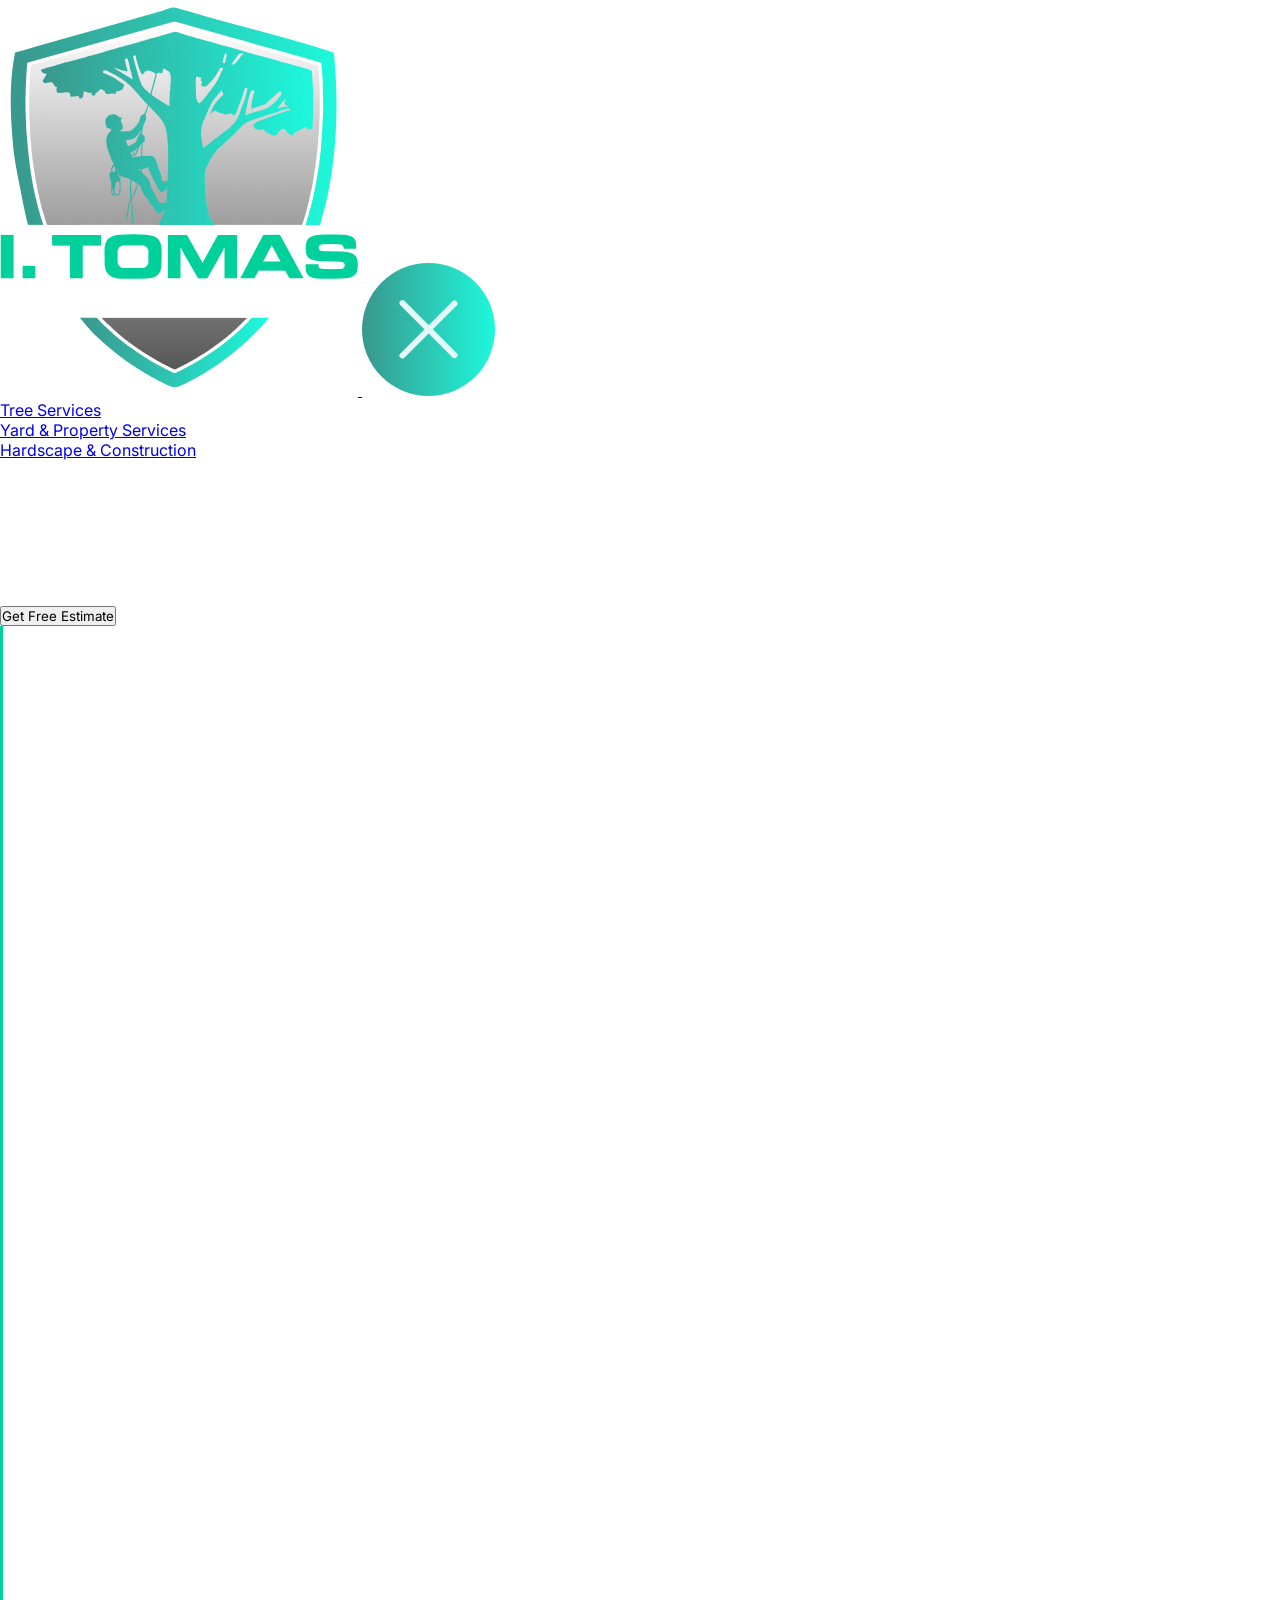
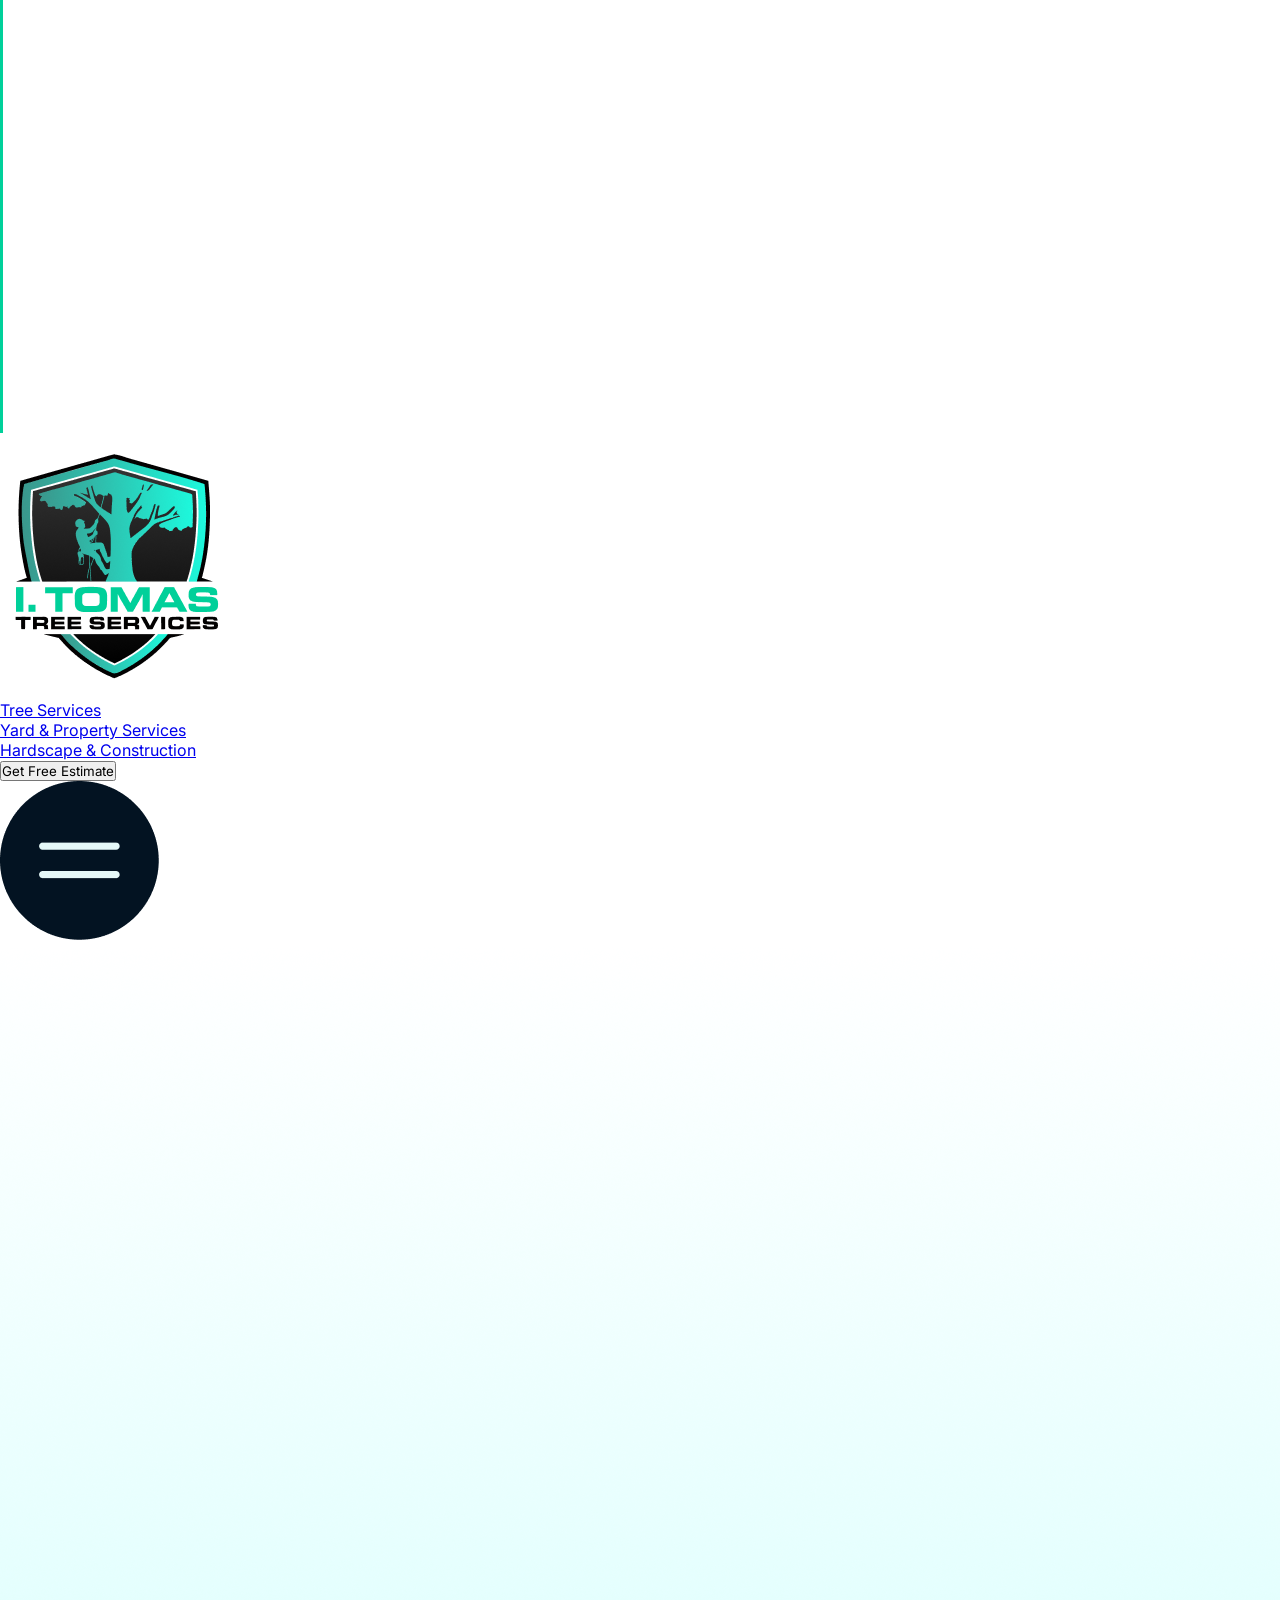
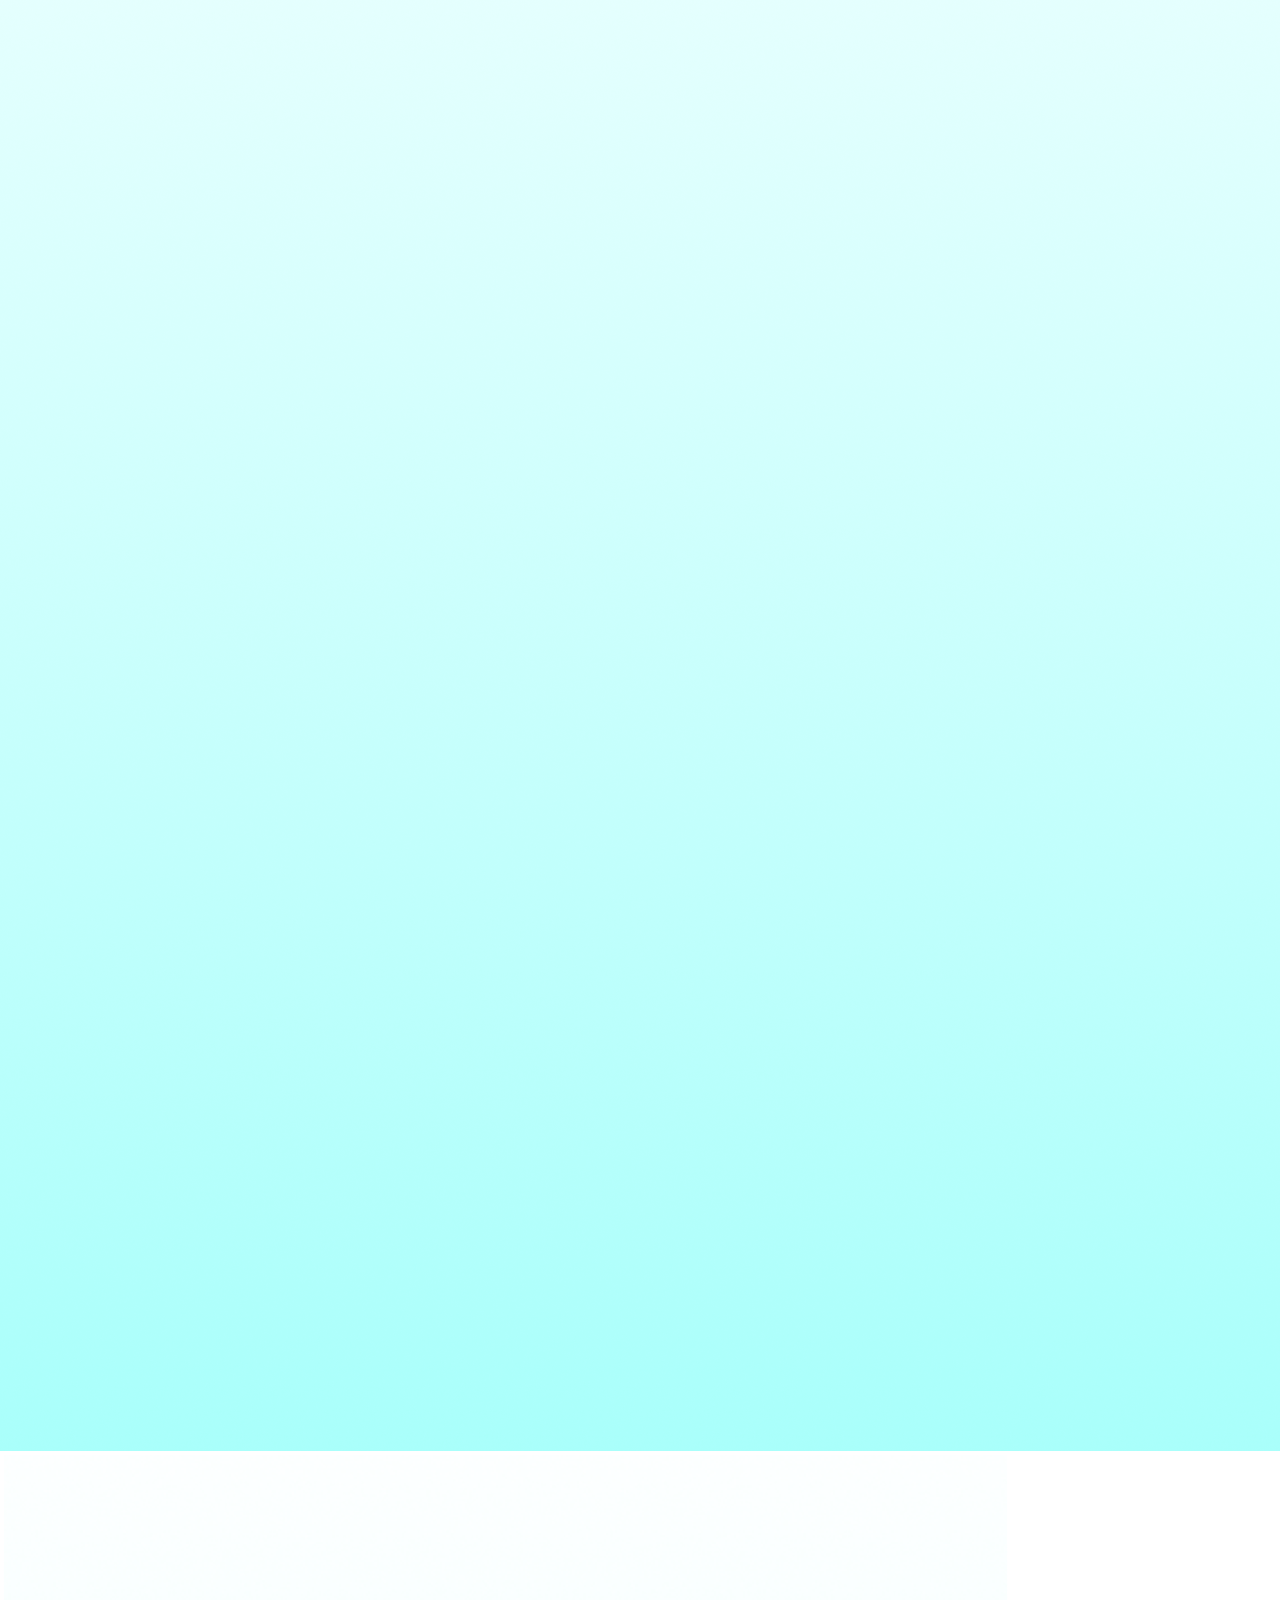
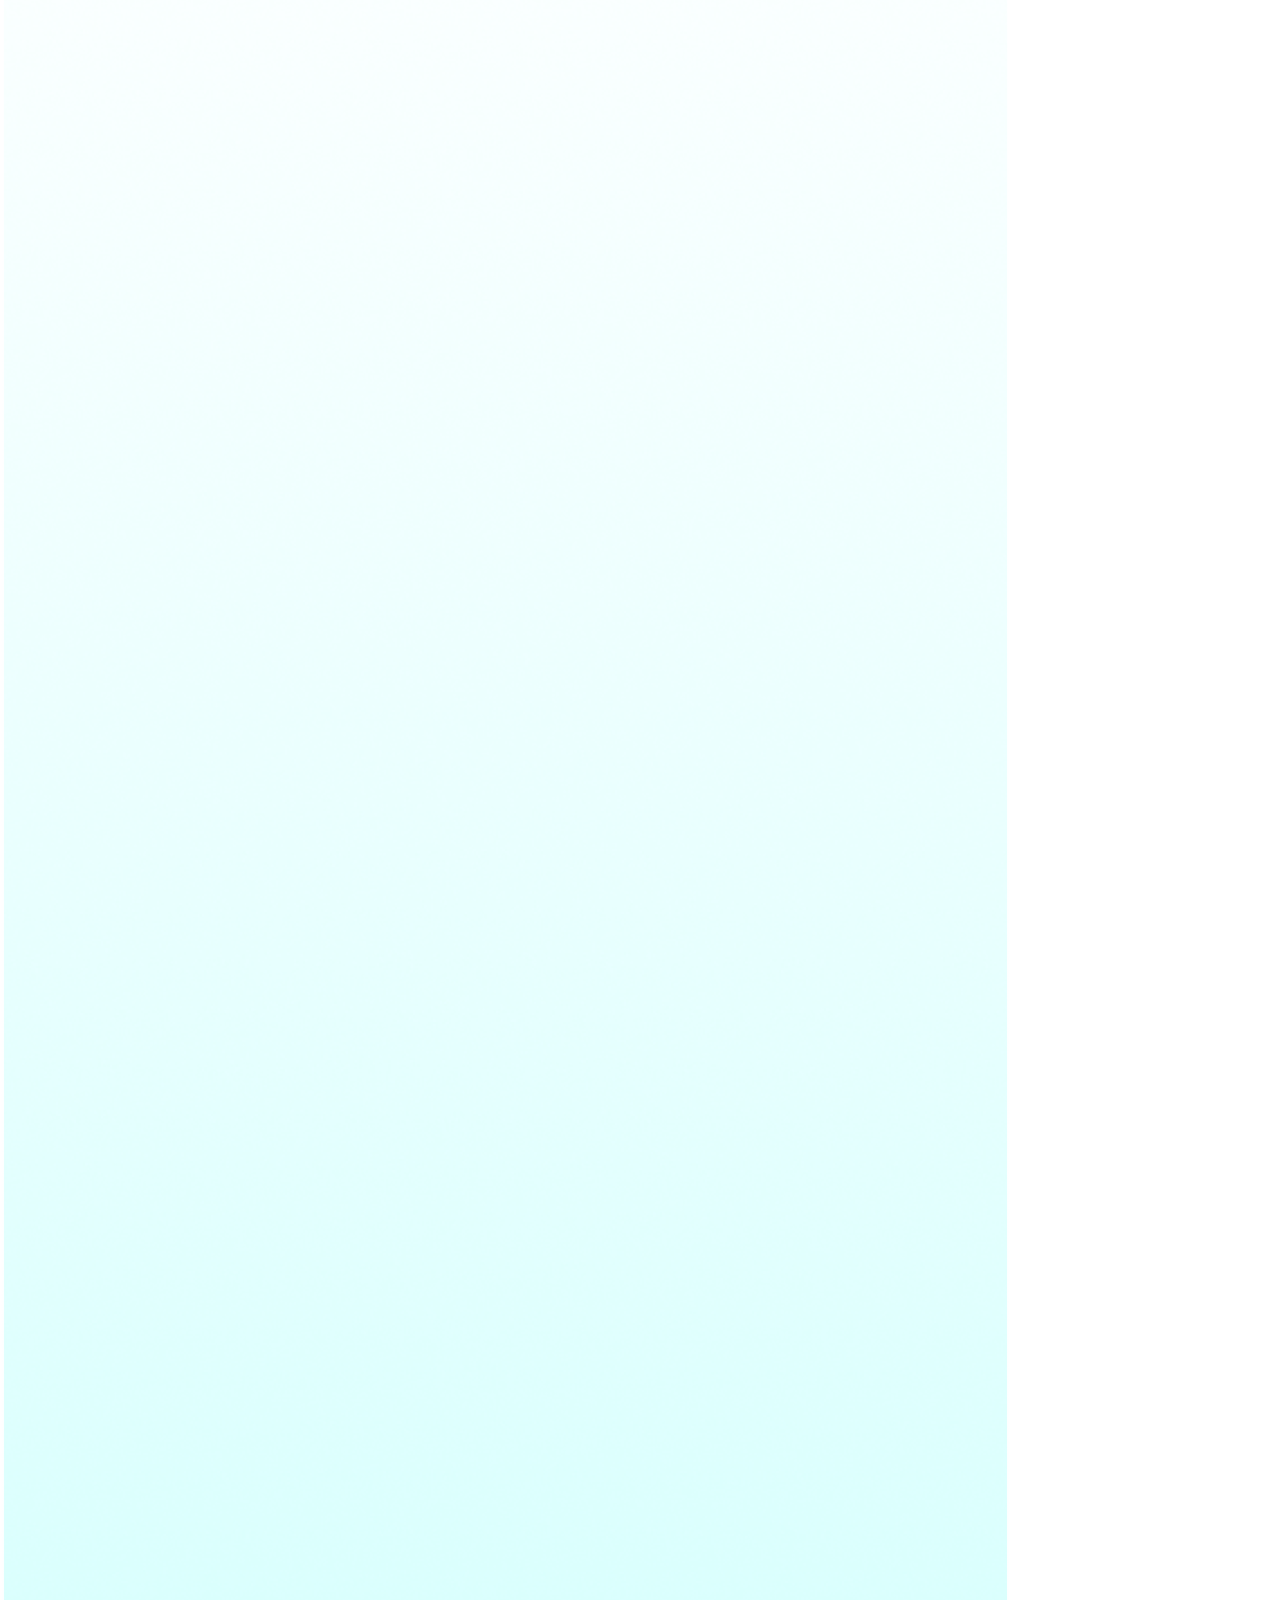
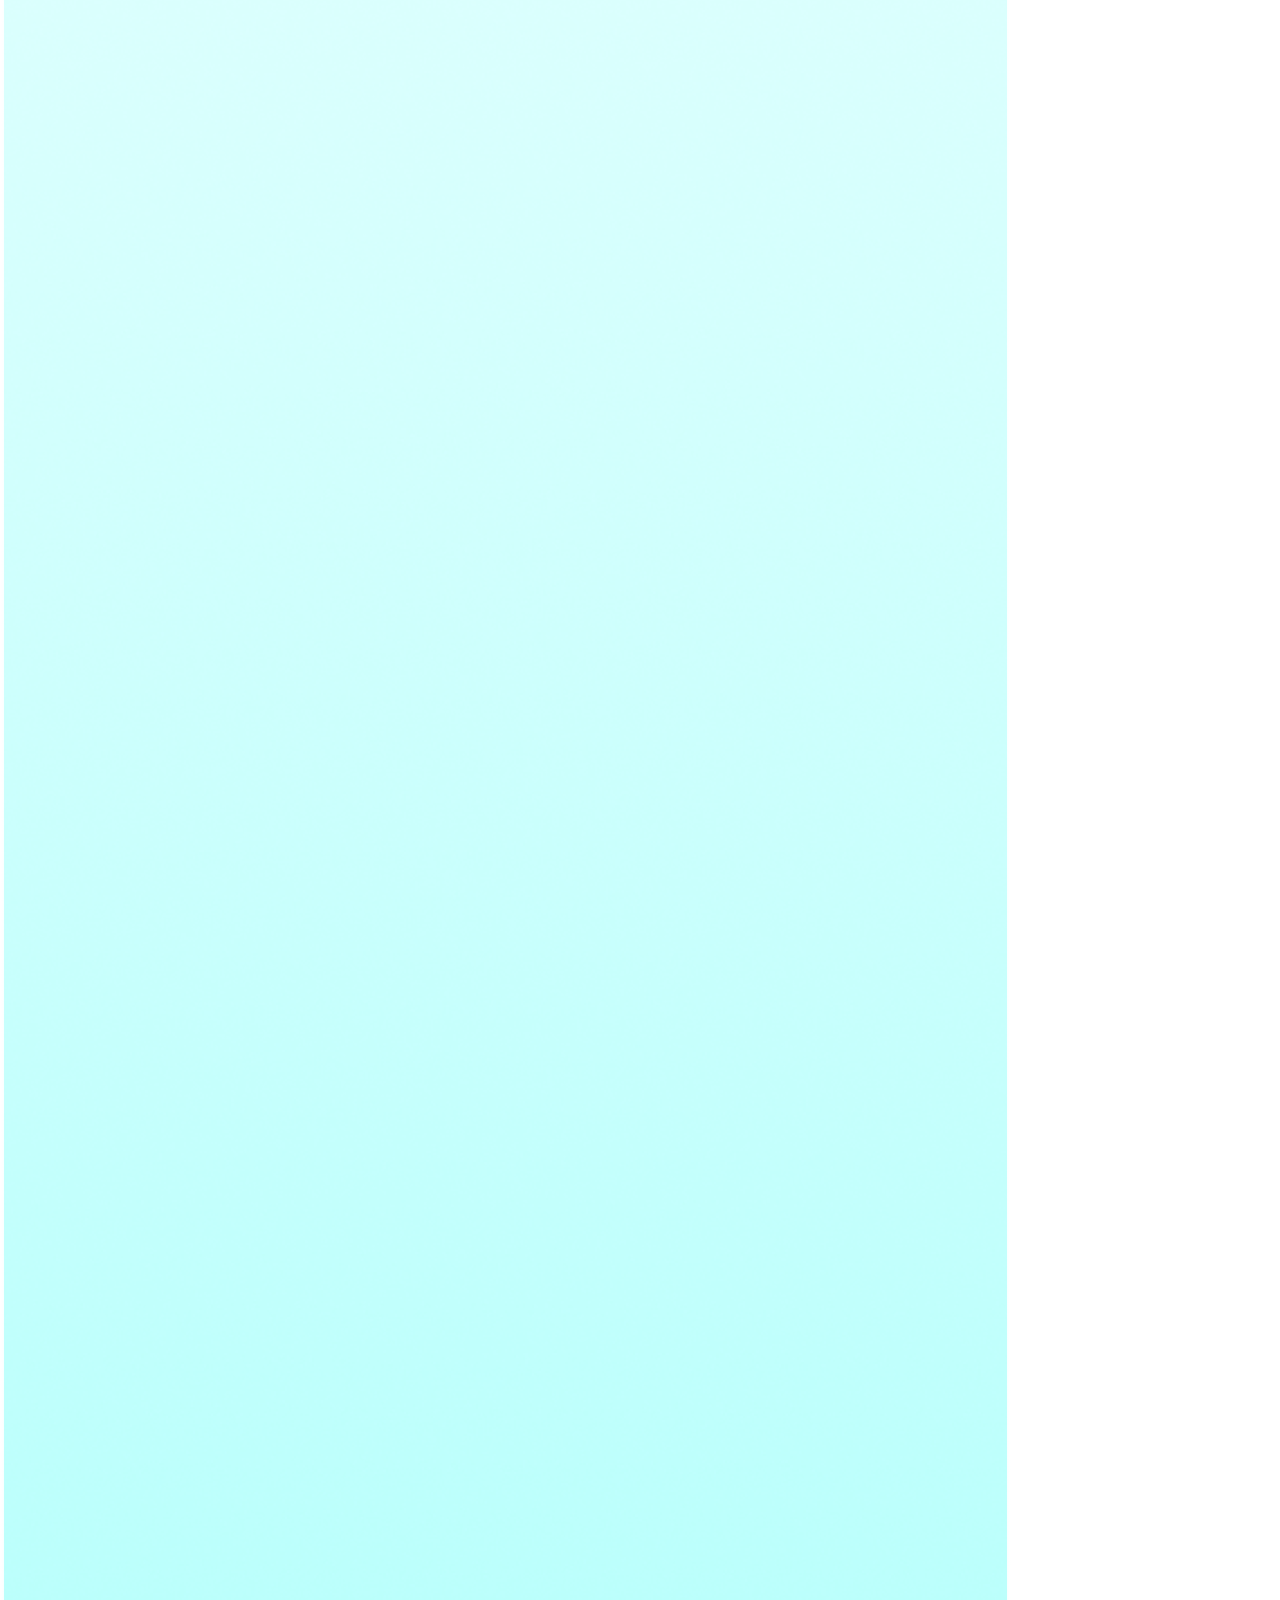
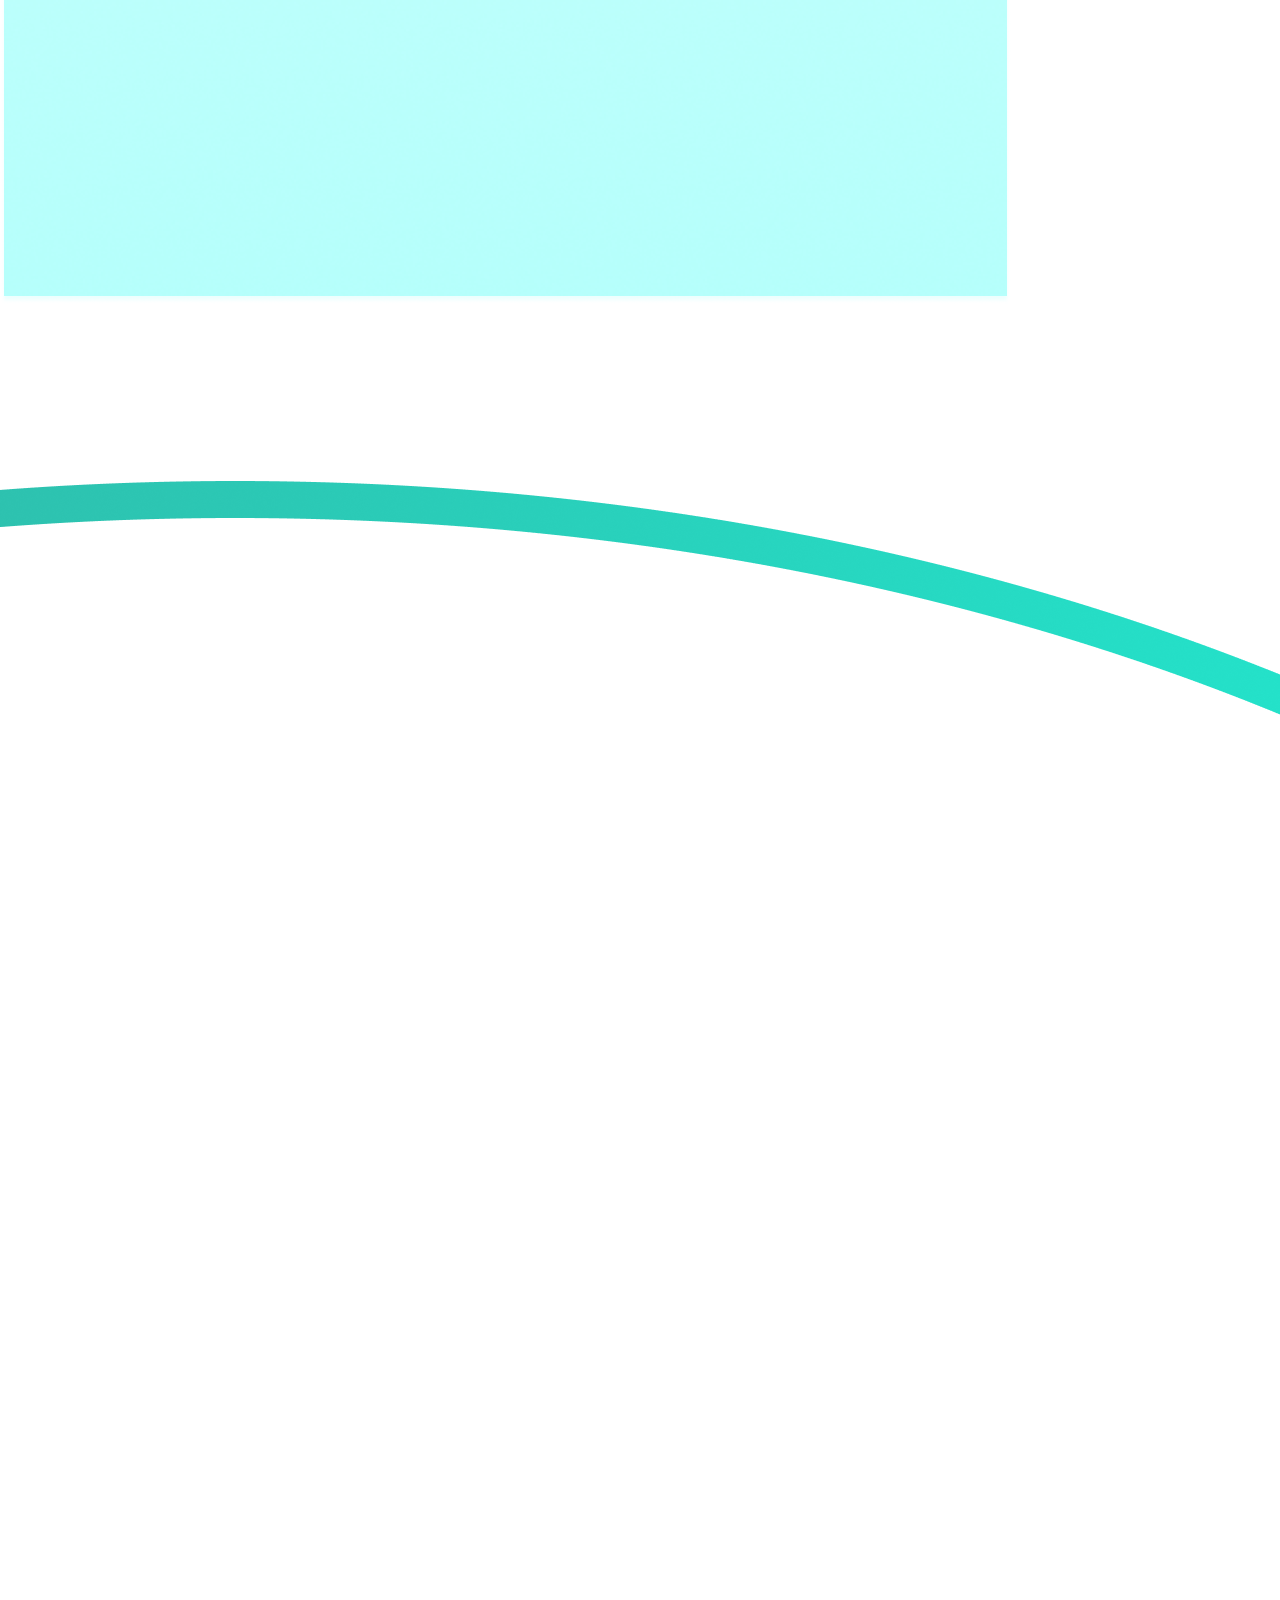
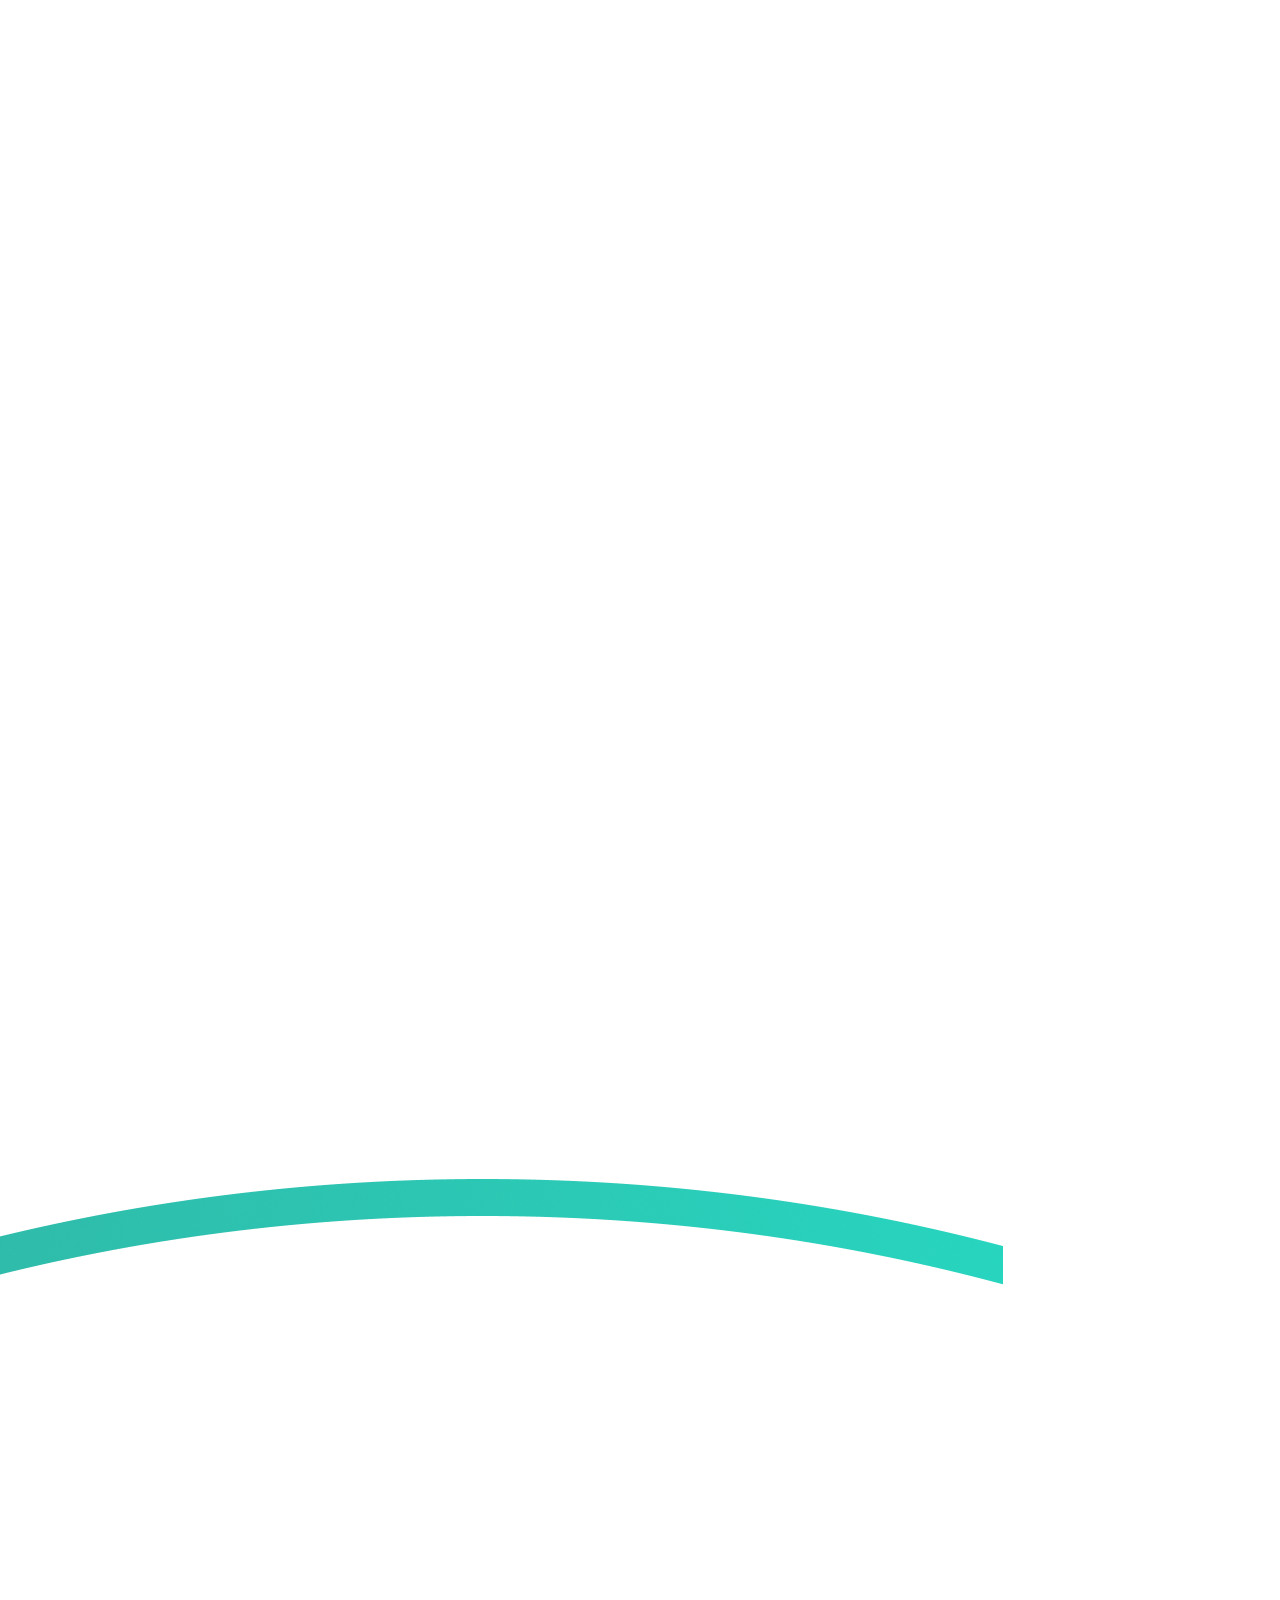
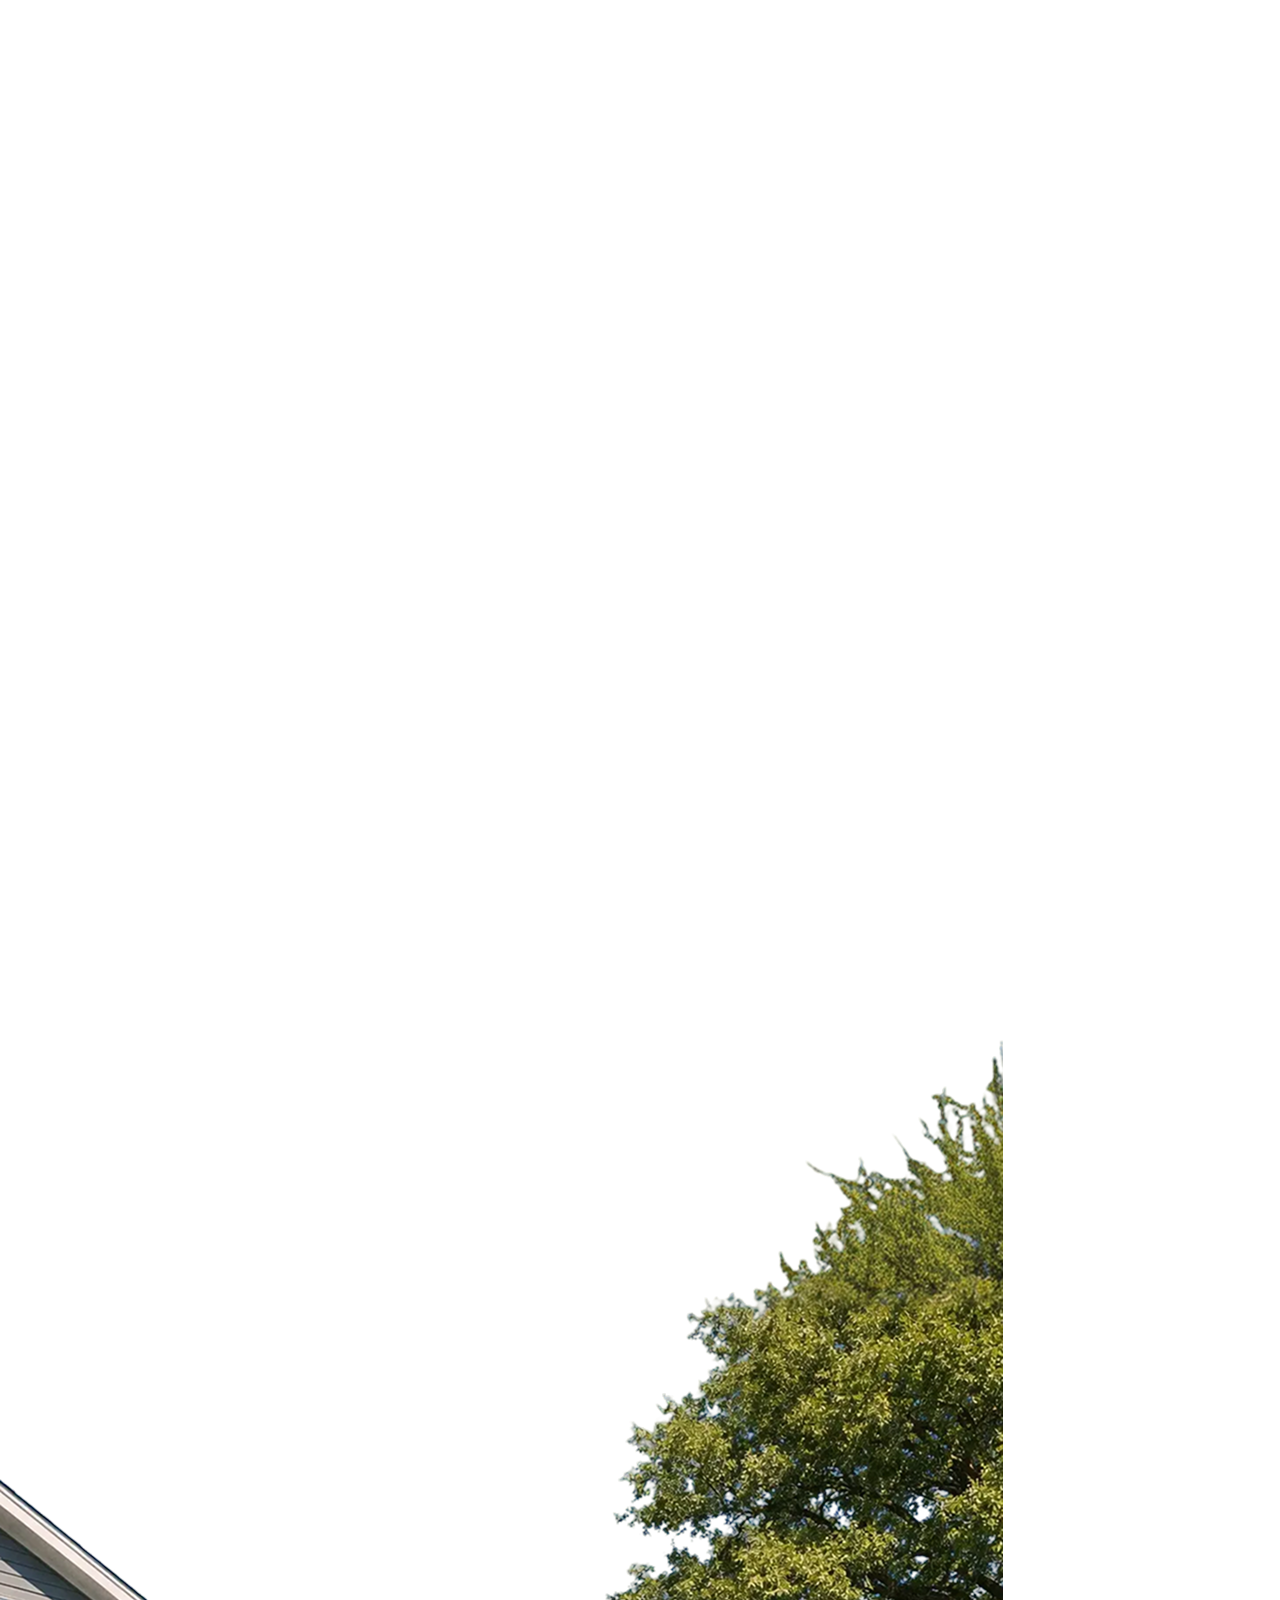
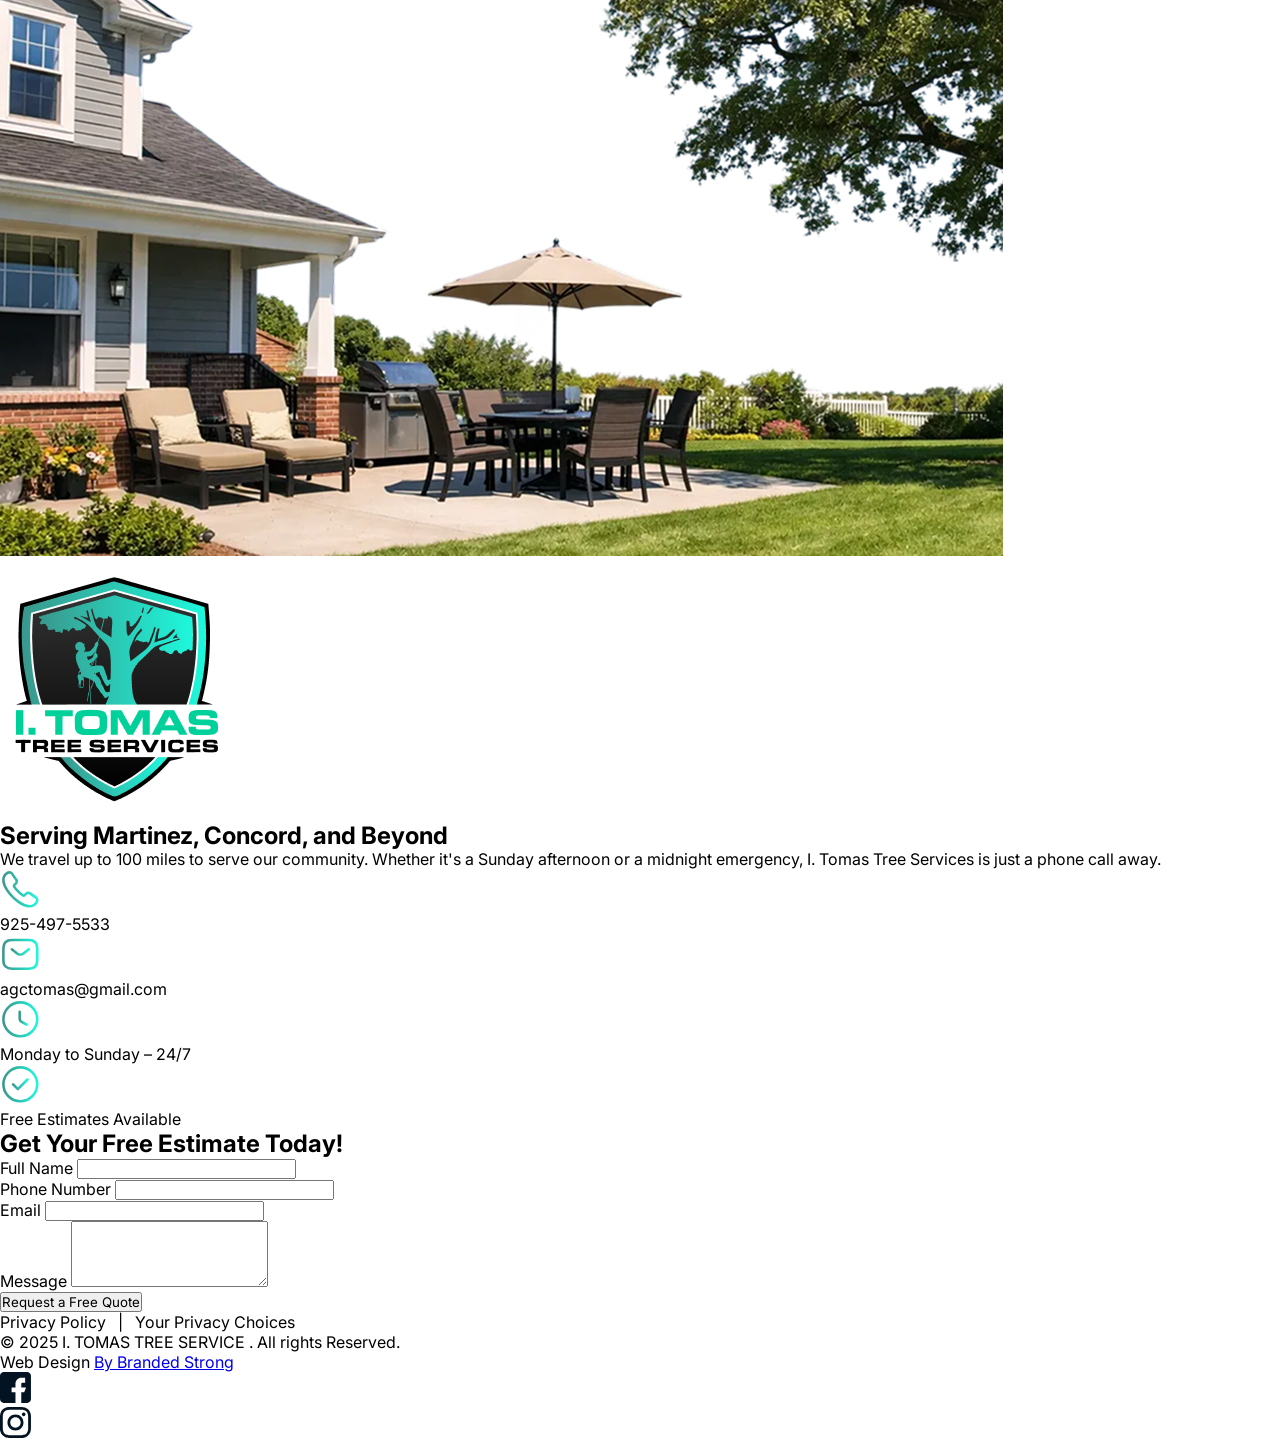
==== contact.html @ 40715d88 "feat: add complete site" ====
<!doctype html>
<html lang="en">
  <head>
    <meta charset="UTF-8" />
    <meta name="viewport" content="width=device-width, initial-scale=1.0" />
    <title>Document</title>
    <link rel="preconnect" href="https://fonts.googleapis.com" />
    <link rel="preconnect" href="https://fonts.gstatic.com" crossorigin />
    <link
      href="https://fonts.googleapis.com/css2?family=Inter:ital,opsz,wght@0,14..32,100..900;1,14..32,100..900&display=swap"
      rel="stylesheet"
    />
    <link rel="stylesheet" href="./index.css" />
    <script src="https://cdn.tailwindcss.com"></script>
  </head>
  <body>
    <div class="main w-full h-full overflow-hidden">
      <!-- MENU -->
      <div
        id="mobileMenu"
        class="w-full h-screen fixed top-0 left-0 bg-[#020101] z-[999] p-6 -translate-y-full transition-transform duration-300 ease-in-out sm:hidden"
      >
        <div class="w-full flex justify-between items-center">
          <a href="./index.html">
            <img src="./assets/images/menuLogo.png" alt="" class="w-32" />
          </a>
          <img
            id="menuCloseBtn"
            src="./assets/svgs/crossIcon.svg"
            alt=""
            class="w-12"
          />
        </div>
        <div
          class="w-full flex flex-col text-2xl font-bold text-[#00D09A] pl-4 pt-8 gap-6 mt-5"
        >
          <a href="./tree.html" class="text-[#00D09A] flex items-start gap-5">
            <div class="w-5 h-5 shrink-0"></div>
            Tree Services
          </a>
          <a
            href="./yard.html"
            class="text-[#00D09A] flex items-start gap-5 pr-40"
          >
            <div class="w-5 h-5 shrink-0"></div>
            Yard & Property Services
          </a>
          <a
            href="./hardscaping.html"
            class="text-[#00D09A] flex items-start gap-5 pr-40"
          >
            <div class="w-5 h-5 shrink-0"></div>
            Hardscape & Construction
          </a>
        </div>
        <div class="pl-12 mt-8 flex gap-3 items-center">
          <img src="./assets/images/FbMenu.png" alt="" class="w-12" />
          <img src="./assets/images/InstaMenu.png" alt="" class="w-12" />
        </div>
        <div class="pl-12 mt-5">
          <a href="./contact.html">
            <button
              class="px-5 py-3 font-bold bg-[#00D09A] rounded-md transition-all duration-150 ease-out hover:-translate-y-2 hover:shadow-[0_0_25px_rgba(0,208,154,0.8)] active:translate-y-0 text-white"
            >
              Get Free Estimate
            </button>
          </a>
        </div>
        <img
          id="menuLeftLine"
          src="./assets/images/leftLinemenu.png"
          alt=""
          class="absolute top-[100rem] left-12 transition-all duration-300 ease-in-out sm:hidden"
        />
      </div>
      <!-- HEADER -->
      <header
        class="fixed top-0 left-0 right-0 w-full py-4 sm:py-5 px-4 sm:px-10 flex justify-between items-center z-[99]"
      >
        <a href="./index.html">
          <img
            src="./assets/images/logo.png"
            alt=""
            class="headerLogo w-28 sm:w-40"
          />
        </a>
        <div
          class="headerMenu max-sm:hidden flex justify-end items-center gap-10 text-black"
        >
          <div class="headerMenuItem">
            <a
              href="./tree.html"
              class="transition-all duration-150 ease-out hover:text-[#00D09A] hover:drop-shadow-[0_0_12px_#00D09A] hover:[text-shadow:0_0_17px_#00D09A]"
              >Tree Services</a
            >
          </div>
          <div class="headerMenuItem">
            <a
              href="./yard.html"
              class="transition-all duration-150 ease-out hover:text-[#00D09A] hover:drop-shadow-[0_0_12px_#00D09A] hover:[text-shadow:0_0_17px_#00D09A]"
              >Yard & Property Services</a
            >
          </div>
          <div class="headerMenuItem">
            <a
              href="./hardscaping.html"
              class="transition-all duration-150 ease-out hover:text-[#00D09A] hover:drop-shadow-[0_0_12px_#00D09A] hover:[text-shadow:0_0_17px_#00D09A]"
              >Hardscape & Construction</a
            >
          </div>
          <div class="headerMenuItem">
            <a href="./contact.html">
              <button
                class="px-5 py-3 font-bold bg-[#00D09A] rounded-md transition-all duration-150 ease-out hover:-translate-y-2 hover:shadow-[0_0_25px_rgba(0,208,154,0.8)] active:translate-y-0 hover:text-white"
              >
                Get Free Estimate
              </button>
            </a>
          </div>
        </div>
        <div id="menuOpenBtn" class="sm:hidden">
          <img src="./assets/images/hamburger.png" alt="" class="w-12" />
        </div>
      </header>
      <div class="w-full h-full pt-32 xs:pt-36 sm:pt-60">
        <!-- FOOTER -->
        <div id="footer" class="w-full min-h-screen relative">
          <!-- Gradeint Image for footer Lenght -->
          <img
            src="./assets/images/gradientFooter.png"
            alt=""
            class="w-full relative max-sm:hidden"
          />
          <img
            src="./assets/images/footerGradeintMobile.png"
            alt=""
            class="w-full relative sm:hidden"
          />
          <!-- Big Line on footer -->
          <img
            src="./assets/images/footerBigLine.png"
            alt=""
            class="footerBigLine w-full absolute top-0 left-0 max-sm:hidden"
          />
          <img
            src="./assets/images/footerBigLineMobile.png"
            alt=""
            class="footerBigLine w-full absolute top-0 left-0 sm:hidden"
          />
          <!-- Footer Tree Image -->
          <img
            src="./assets/images/footerTree.png"
            alt=""
            class="footerTreeImage absolute bottom-0 left-0 max-sm:hidden"
          />
          <img
            src="./assets/images/footerTreeMobile.png"
            alt=""
            class="footerTreeImage absolute bottom-0 left-0 sm:hidden"
          />
          <!-- Content On Top -->
          <div
            class="w-full h-full absolute top-0 left-0 flex flex-col justify-between px-4 sm:px-28 pb-4 sm:pb-12"
          >
            <div
              class="flex max-sm:flex-col justify-start sm:justify-between items-center sm:items-end max-sm:gap-10"
            >
              <div
                class="w-full sm:w-1/2 sm:p-2 flex flex-col text-[#020101] gap-6 sm:gap-10 max-sm:items-center"
              >
                <img
                  src="./assets/images/logo.png"
                  alt=""
                  class="footerLogo w-28 sm:w-72"
                />
                <h2
                  style="line-height: 1.1"
                  class="footerHeading text-2xl xs:text-3xl sm:text-6xl font-semibold w-[80%] max-sm:text-center"
                >
                  Serving Martinez, Concord, and Beyond
                </h2>
                <p class="footerPara max-sm:text-sm w-[85%] max-sm:text-center">
                  We travel up to 100 miles to serve our community. Whether it's
                  a Sunday afternoon or a midnight emergency, I. Tomas Tree
                  Services is just a phone call away.
                </p>
                <div class="flex flex-col max-sm:items-center gap-3 sm:gap-6">
                  <div class="footerInfo flex gap-2 items-center text-lg">
                    <img
                      src="./assets/svgs/footerCall.svg"
                      alt=""
                      class="w-5 sm:w-7"
                    />
                    <p class="max-sm:text-sm">925-497-5533</p>
                  </div>
                  <div class="footerInfo flex gap-2 items-center text-lg">
                    <img
                      src="./assets/svgs/footerEmail.svg"
                      alt=""
                      class="w-5 sm:w-7"
                    />
                    <p class="max-sm:text-sm">agctomas@gmail.com</p>
                  </div>
                  <div class="footerInfo flex gap-2 items-center text-lg">
                    <img
                      src="./assets/svgs/footerClock.svg"
                      alt=""
                      class="w-5 sm:w-7"
                    />
                    <p class="max-sm:text-sm">Monday to Sunday – 24/7</p>
                  </div>
                  <div class="footerInfo flex gap-2 items-center text-lg">
                    <img
                      src="./assets/svgs/footerTick.svg"
                      alt=""
                      class="w-5 sm:w-7"
                    />
                    <p class="max-sm:text-sm">Free Estimates Available</p>
                  </div>
                </div>
              </div>
              <div class="w-full sm:w-1/2 sm:p-2 flex justify-center">
                <form
                  action=""
                  class="w-full sm:w-[80%] backdrop-blur-sm bg-black/80 rounded-3xl py-6 sm:py-16 px-4 sm:px-8 flex flex-col text-xs xs:text-sm gap-2 xs:gap-4 items-center"
                >
                  <h2
                    class="footerFormHeading w-[70%] sm:w-[60%] text-center text-lg xs:text-2xl sm:text-3xl text-white"
                  >
                    Get Your
                    <span class="font-bold text-[#1DF8DC]"
                      >Free Estimate Today!</span
                    >
                  </h2>
                  <div class="formInputField flex flex-col xs:gap-1 w-full">
                    <label for="name" class="text-[#ffffff]"> Full Name </label>
                    <input
                      type="text"
                      name="name"
                      class="py-2 px-2 border-b-4 border-[#ffffff] bg-transparent text-[#ffffff] outline-none"
                    />
                  </div>
                  <div class="formInputField flex flex-col xs:gap-1 w-full">
                    <label for="name" class="text-[#ffffff]">
                      Phone Number
                    </label>
                    <input
                      type="text"
                      name="number"
                      class="py-2 px-2 border-b-4 border-[#ffffff] bg-transparent text-[#ffffff] outline-none"
                    />
                  </div>
                  <div class="formInputField flex flex-col xs:gap-1 w-full">
                    <label for="name" class="text-[#ffffff]"> Email </label>
                    <input
                      type="email"
                      name="email"
                      class="py-2 px-2 border-b-4 border-[#ffffff] bg-transparent text-[#ffffff] outline-none"
                    />
                  </div>
                  <div class="formInputField flex flex-col xs:gap-1 w-full">
                    <label for="message" class="text-[#ffffff]">
                      Message
                    </label>
                    <textarea
                      name="message"
                      rows="4"
                      class="py-2 px-2 border-b-4 border-[#ffffff] bg-transparent text-[#ffffff] outline-none resize-none"
                    ></textarea>
                  </div>
                  <div class="footerFormBtn">
                    <button
                      class="px-6 py-4 mt-4 font-bold max-sm:text-sm text-[#031322] rounded-xl bg-gradient-to-r from-[#3A978C] to-[#1DF8DC] transition-all duration-200 ease-out hover:-translate-y-2 hover:shadow-[0_10px_35px_rgba(29,248,220,0.45),0_0_25px_rgba(58,151,140,0.6)] active:translate-y-0"
                    >
                      Request a Free Quote
                    </button>
                  </div>
                </form>
              </div>
            </div>
            <div
              class="w-full rounded-3xl py-4 sm:py-8 px-2 sm:px-5 bg-black/20 sm:bg-[#FFFFFF1A] backdrop-blur-lg flex justify-between text-xs text-white font-light max-sm:flex-col max-sm:text-center max-sm:items-center max-sm:gap-3"
            >
              <p>Privacy Policy &nbsp; | &nbsp; Your Privacy Choices</p>
              <p>© 2025 I. TOMAS TREE SERVICE . All rights Reserved.</p>
              <div class="flex gap-2 sm:gap-10 justify-center sm:justify-end">
                <span>Web Design</span>
                <a href="https://brandedstrong.com/"> By Branded Strong </a>
              </div>
            </div>
          </div>
          <div
            class="max-sm:hidden absolute top-[2%] right-12 flex flex flex-col items-center gap-4"
          >
            <a href="https://www.facebook.com/" class="socialCircleBall">
              <div
                class="w-16 h-16 flex justify-center items-center p-5 border border-[#031322] rounded-full shrink-0 transition ease-in-out duration-150 hover:rotate-[360deg] hover:bg-[#00D09A] cursor-pointer hover:border-none"
              >
                <img src="./assets/svgs/homeFb.svg" alt="" />
              </div>
            </a>
            <a href="https://www.instagram.com/" class="socialCircleBall">
              <div
                class="w-16 h-16 flex justify-center items-center p-5 border border-[#031322] rounded-full shrink-0 transition ease-in-out duration-150 hover:rotate-[360deg] hover:bg-[#00D09A] cursor-pointer hover:border-none"
              >
                <img src="./assets/svgs/homeInsta.svg" alt="" />
              </div>
            </a>
          </div>
        </div>
      </div>
    </div>
  <script src="https://cdnjs.cloudflare.com/ajax/libs/gsap/3.12.5/gsap.min.js"></script>
<script src="https://cdnjs.cloudflare.com/ajax/libs/gsap/3.12.5/ScrollTrigger.min.js"></script>
    <script src="./index.js"></script>
    <script src="./contactAnimation.js"></script>
  </body>
</html>
---- index.css ----
*{
    margin: 0px;
    padding: 0px;
    box-sizing: border-box;
     font-family: "Inter", sans-serif;

}


.Int{
     font-family: "Inter", sans-serif;
}


  .carousel-wrapper {
            perspective: 10000px;
            perspective-origin: center center;
            overflow: hidden;
        }

        .carousel-card {
            overflow: hidden;
            transition: all 0.2s cubic-bezier(0.4, 0, 0.2, 1);
            transform-style: preserve-3d;
        }

    
        .carousel-card:first-child {
            transform: perspective(800px) rotateY(15deg) ;
        }
        .carousel-card:last-child {
            transform: perspective(800px) rotateY(-15deg) ;
        }
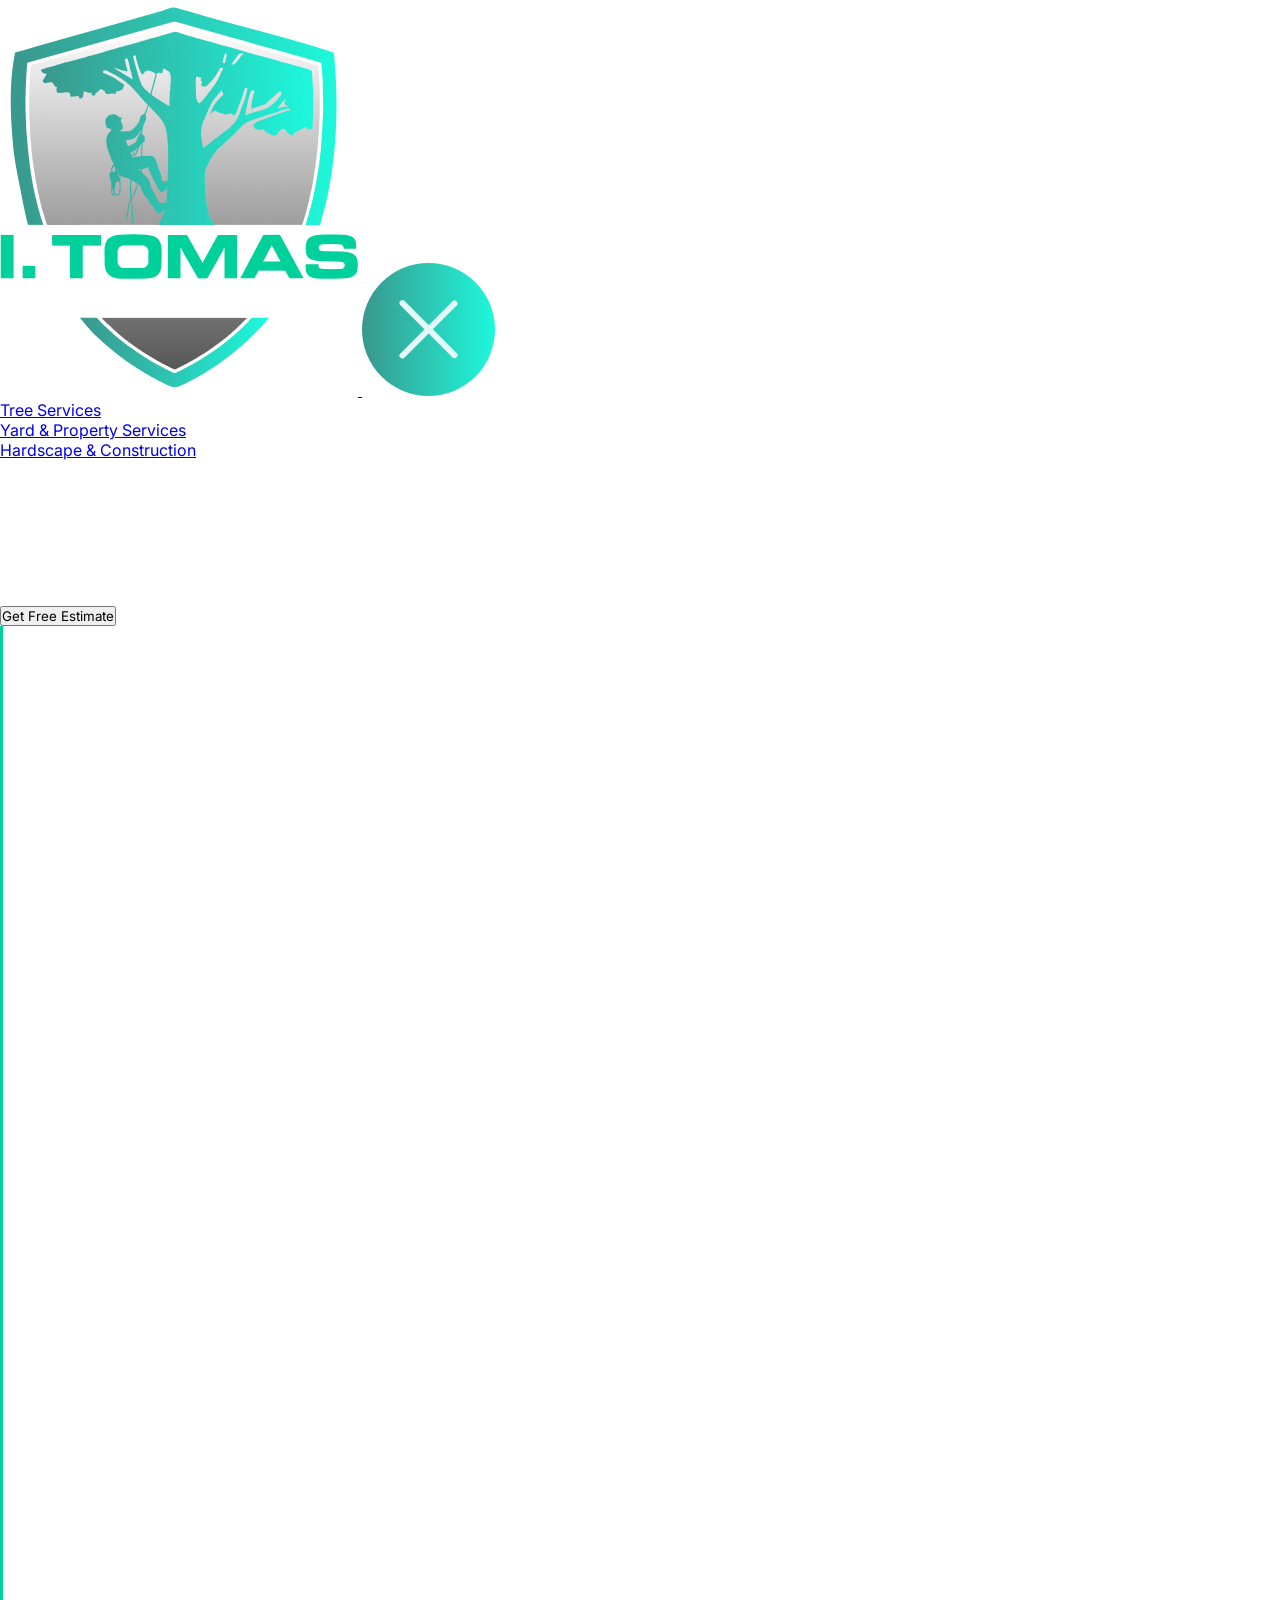
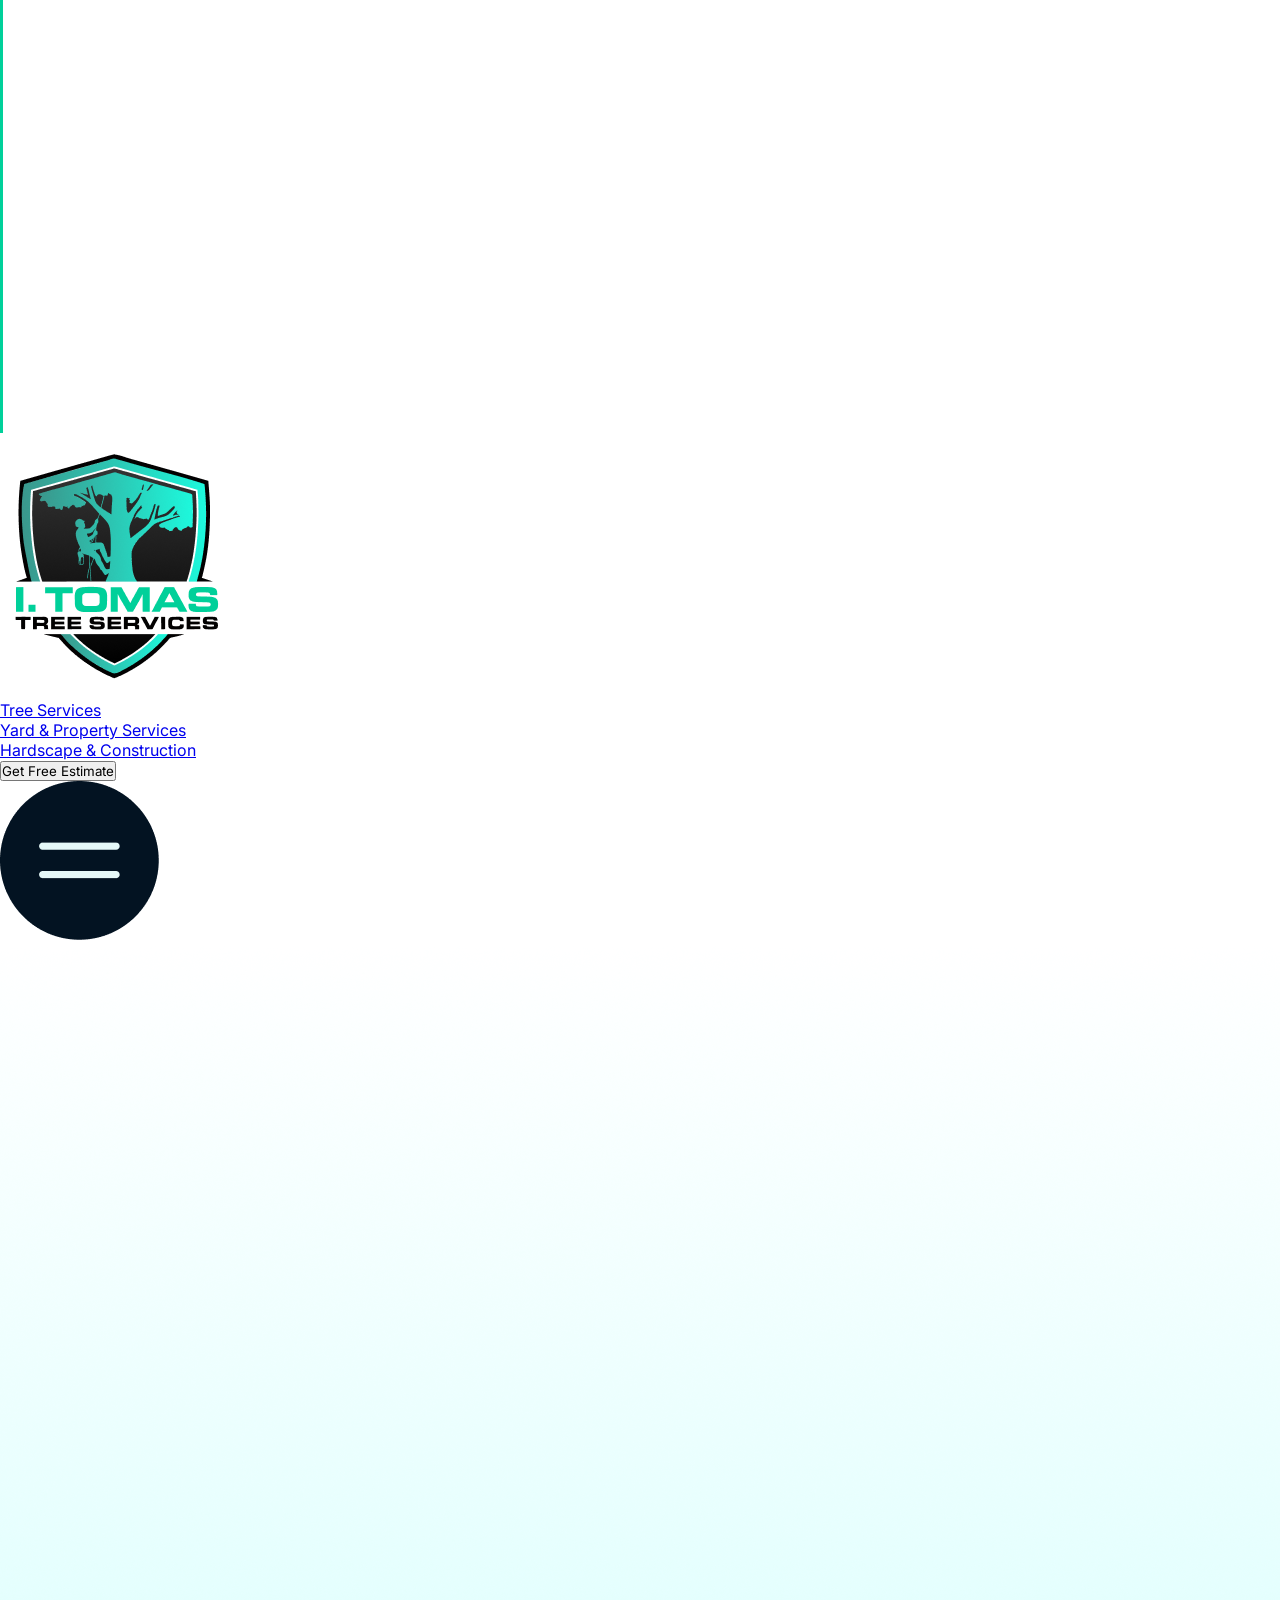
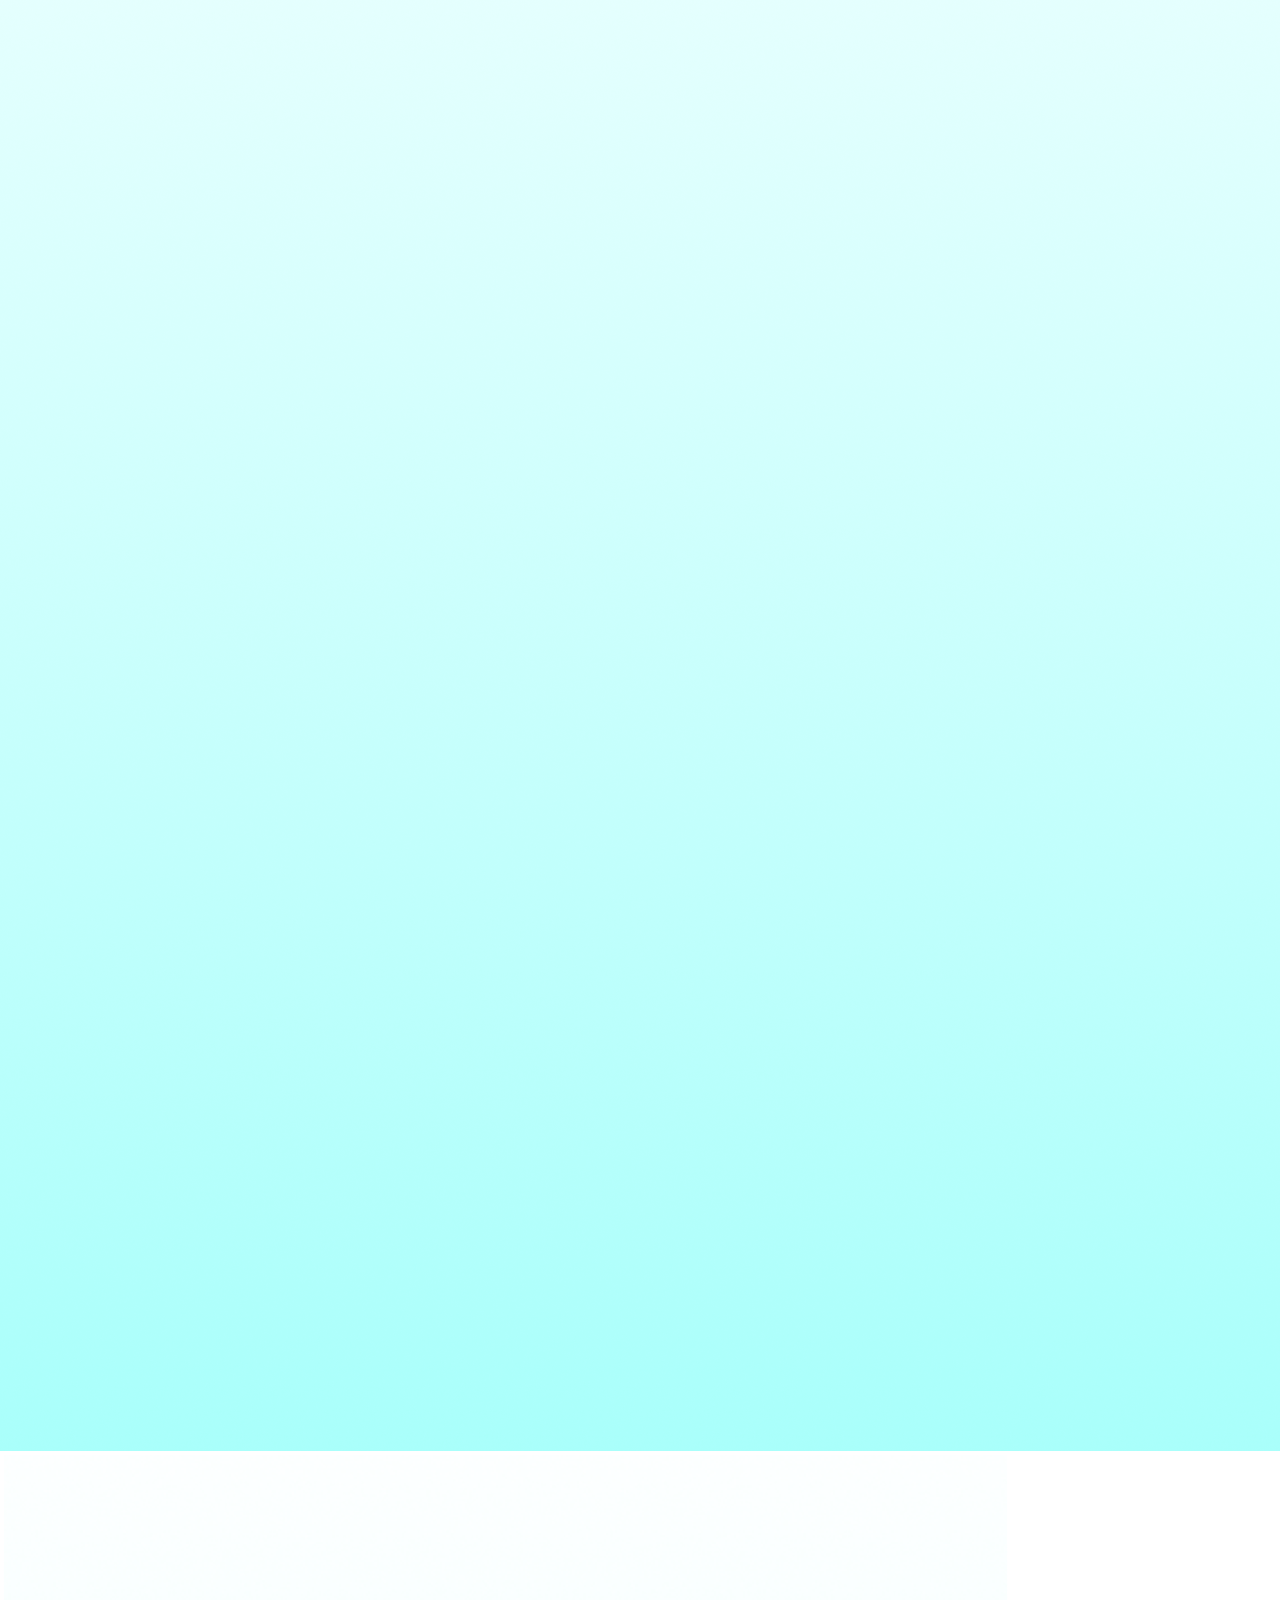
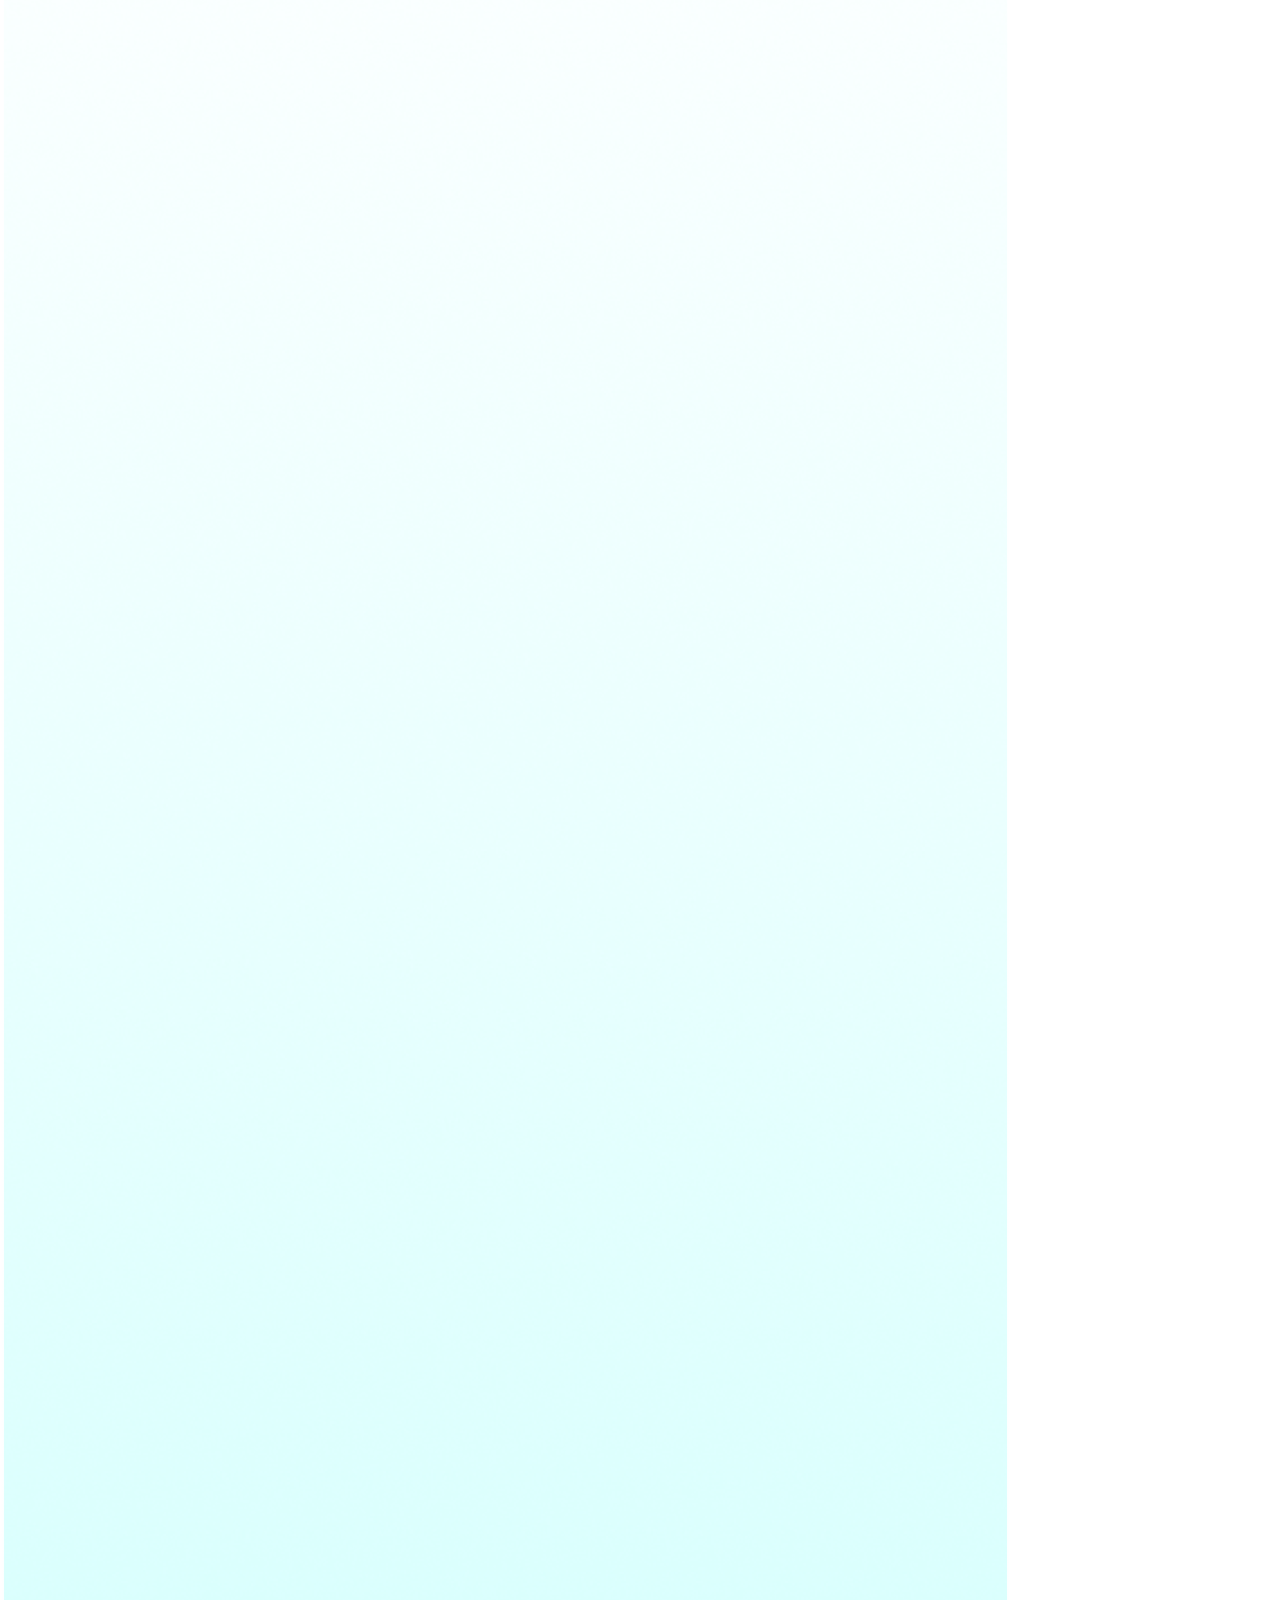
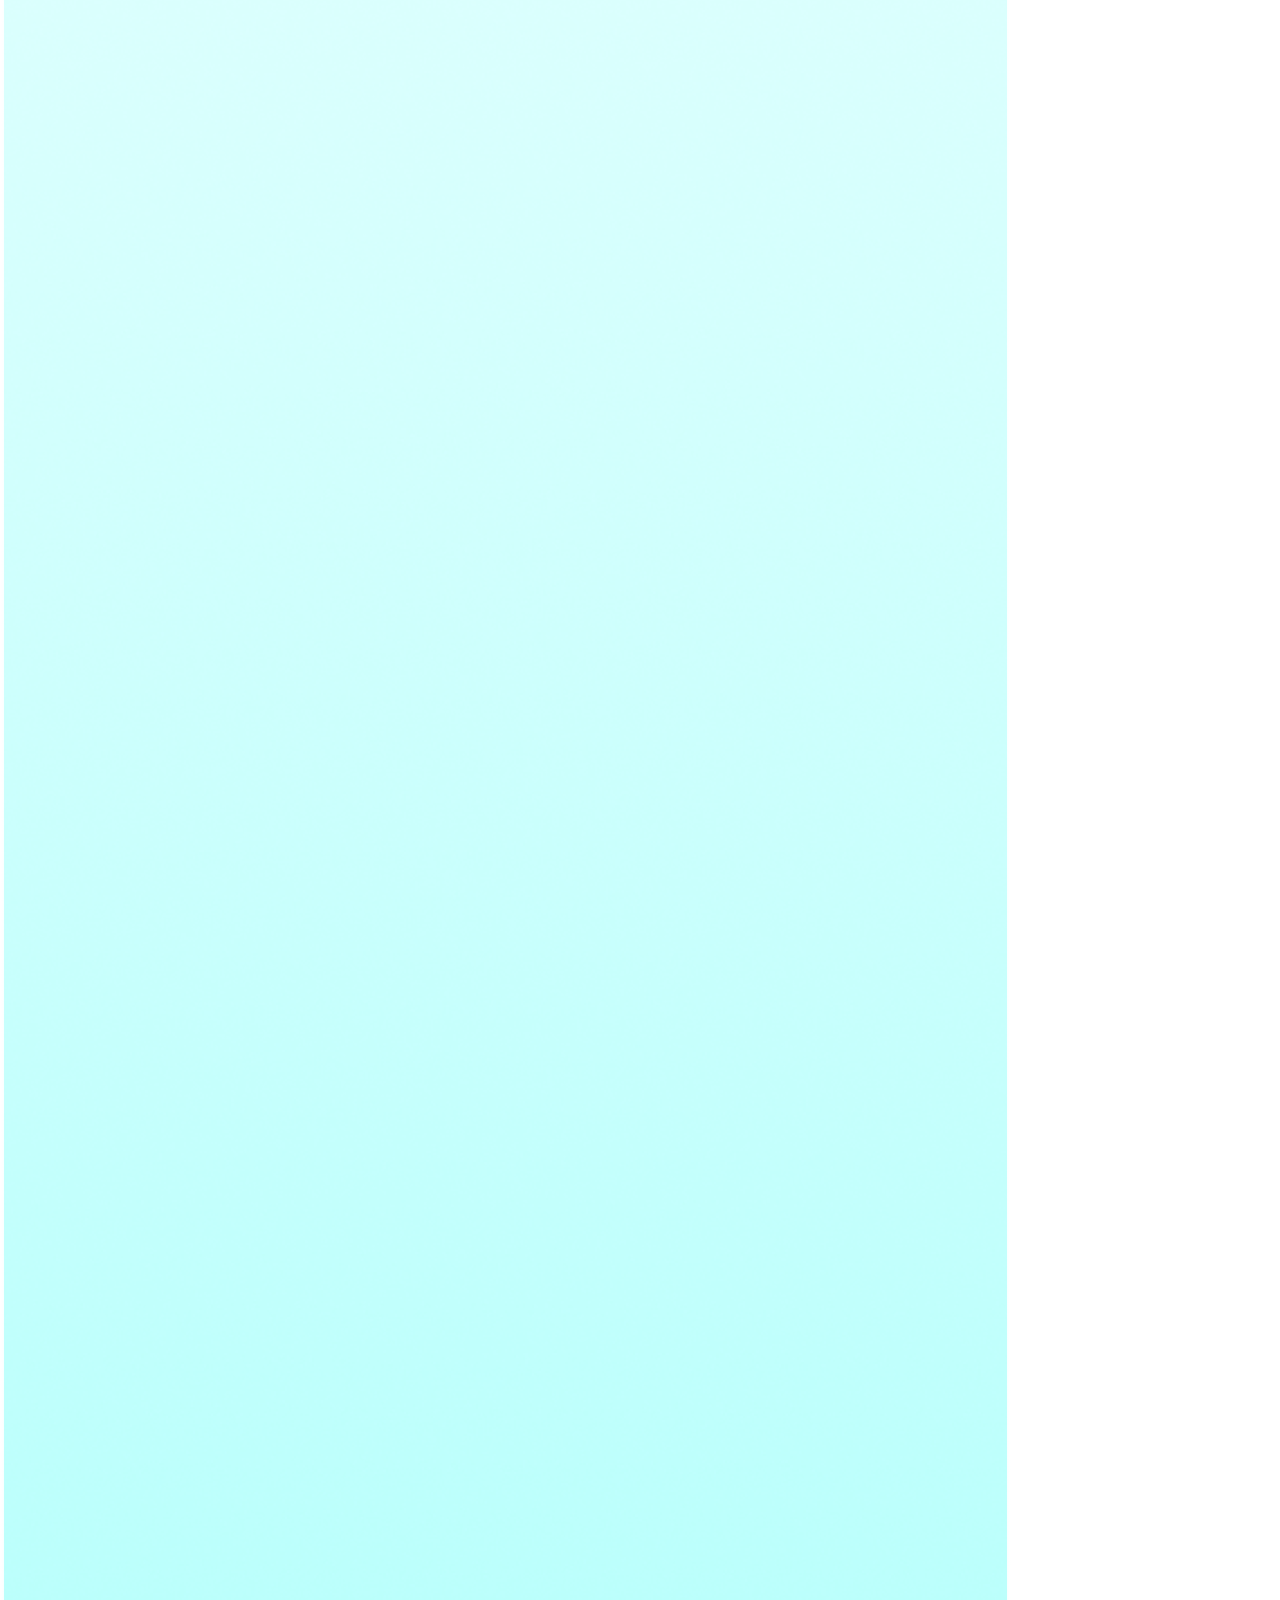
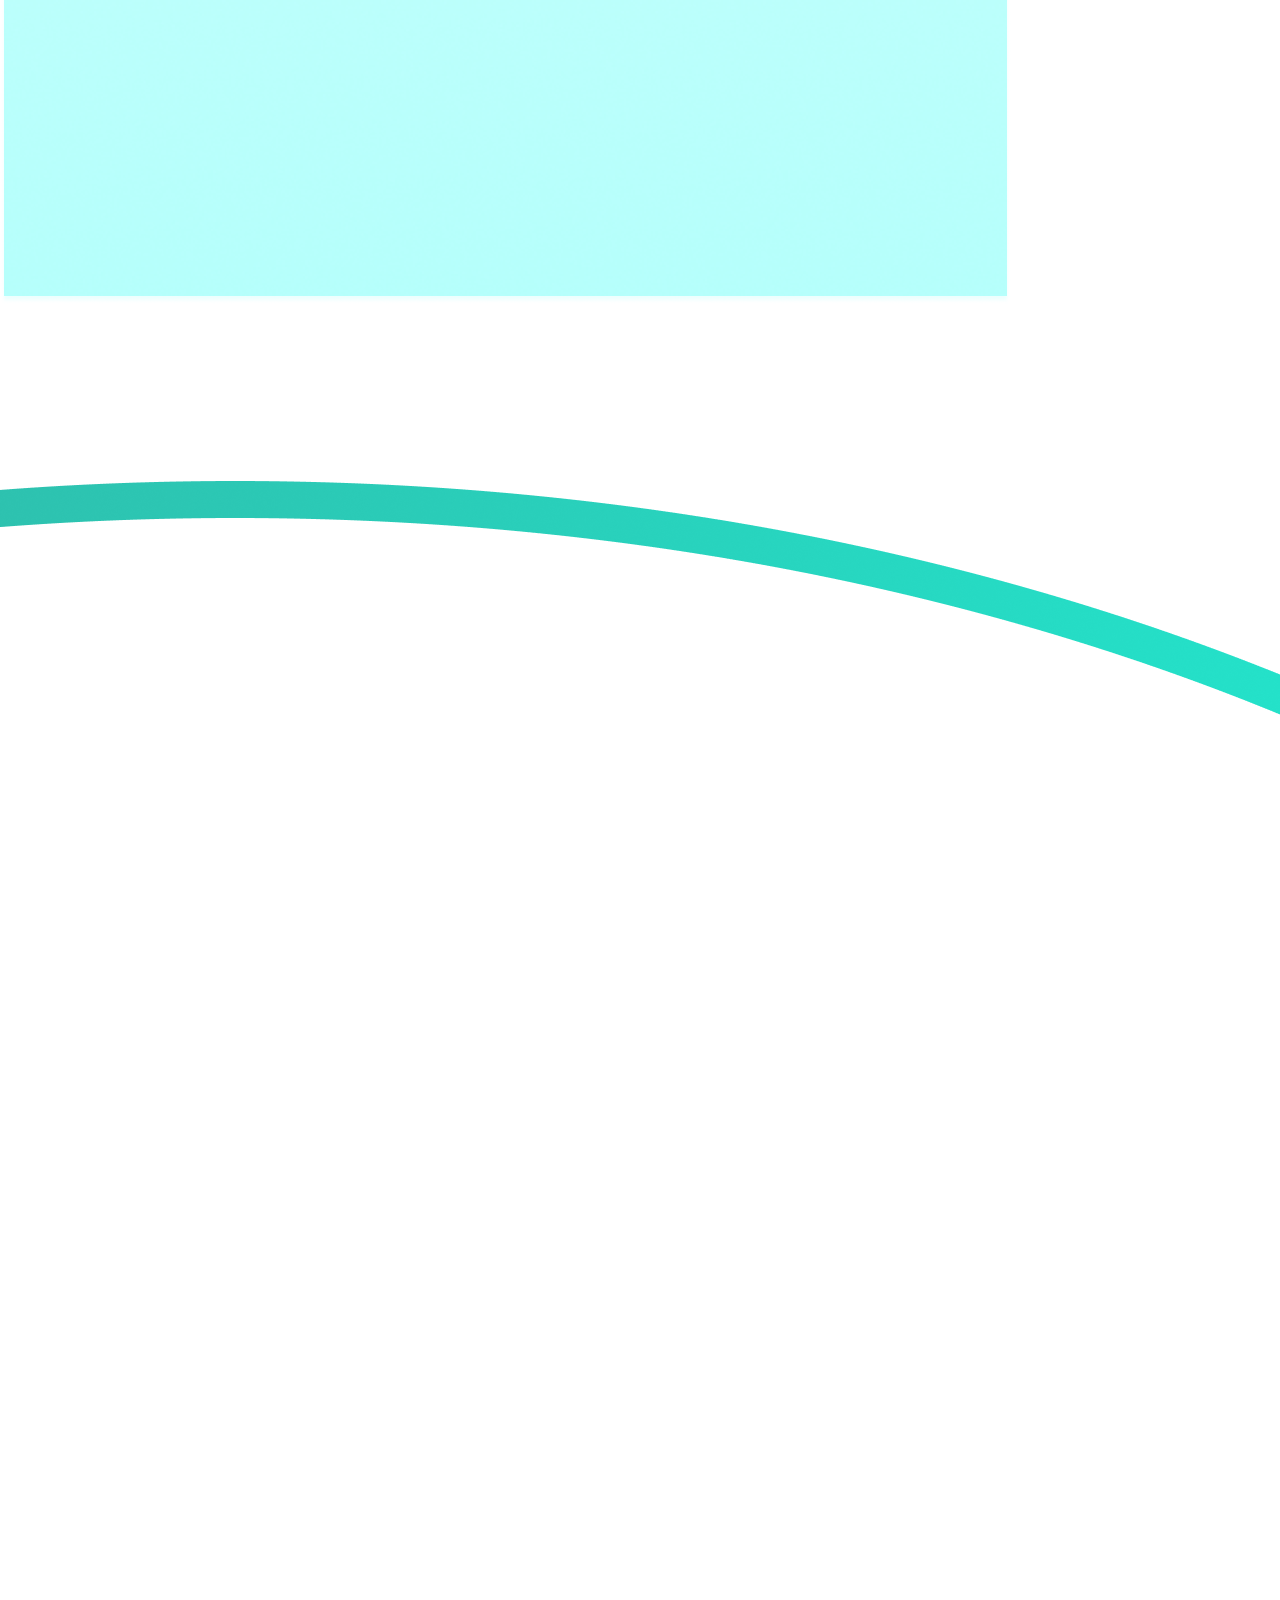
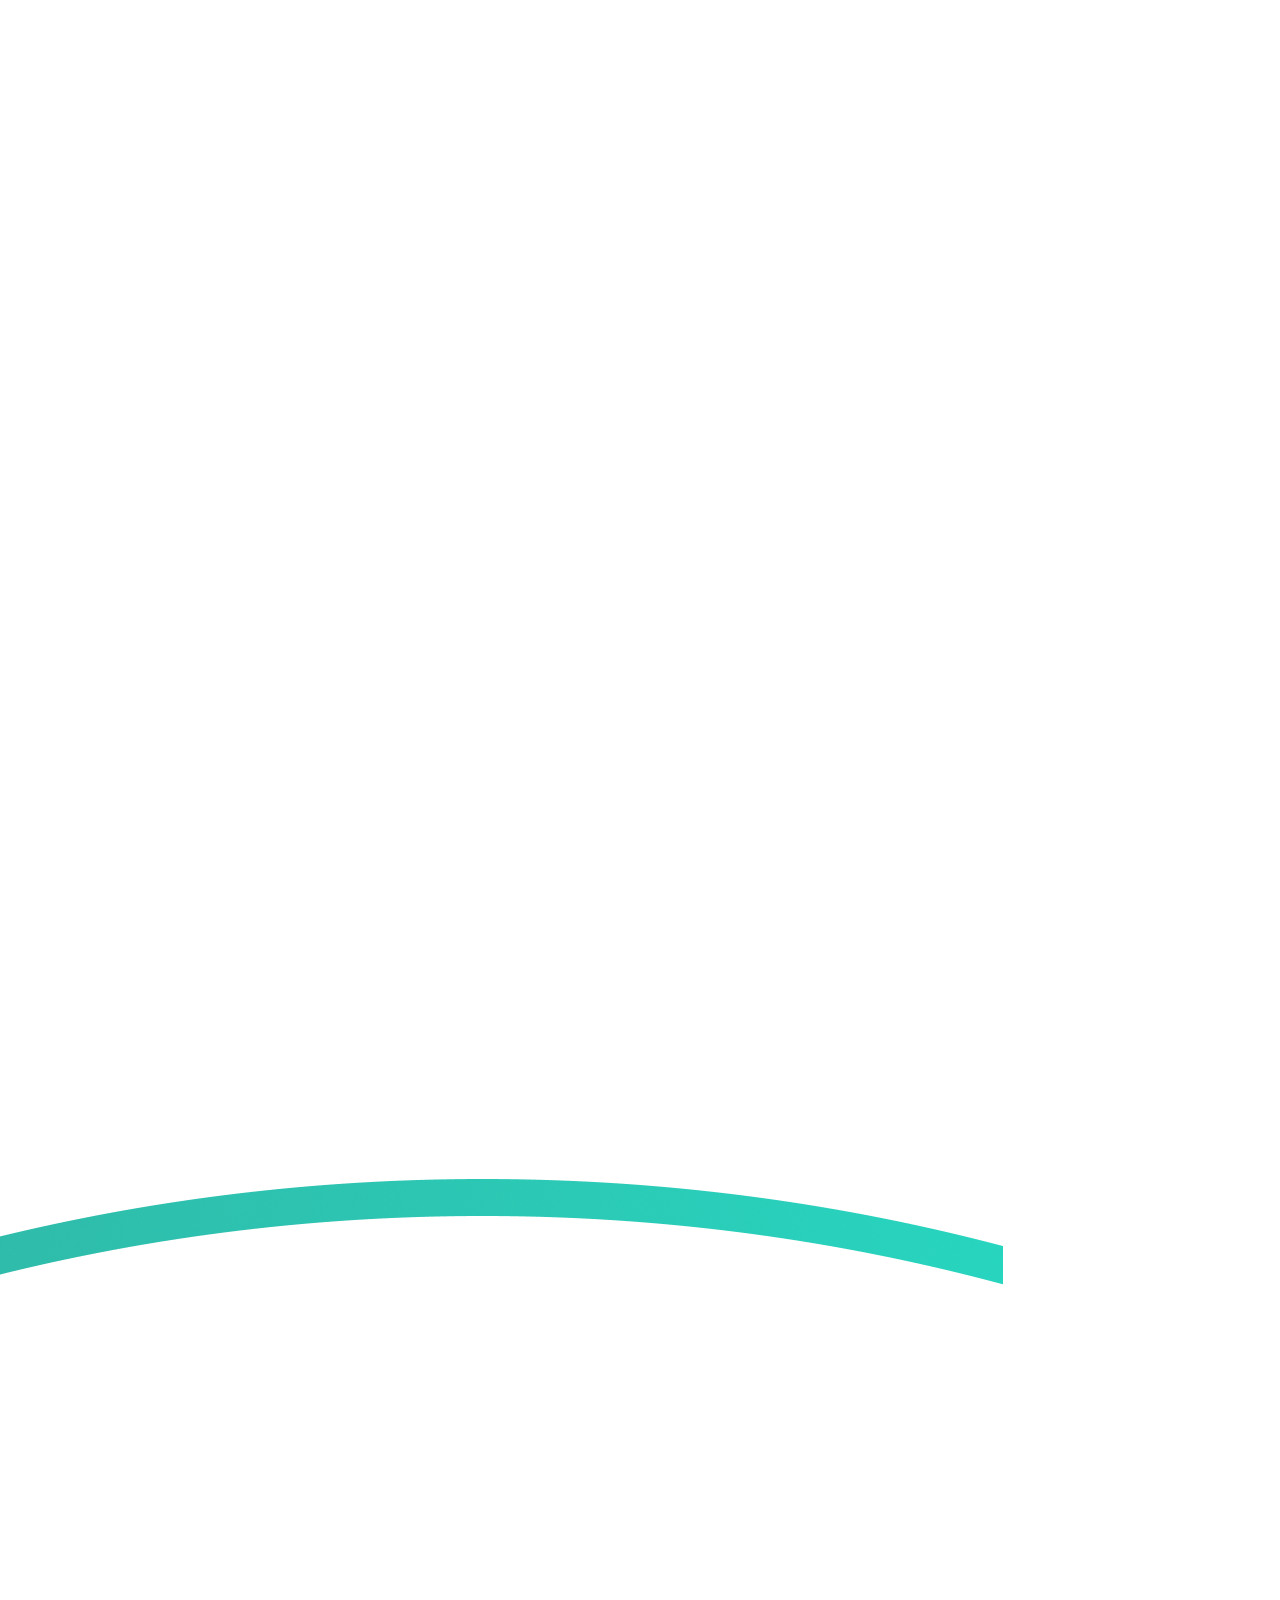
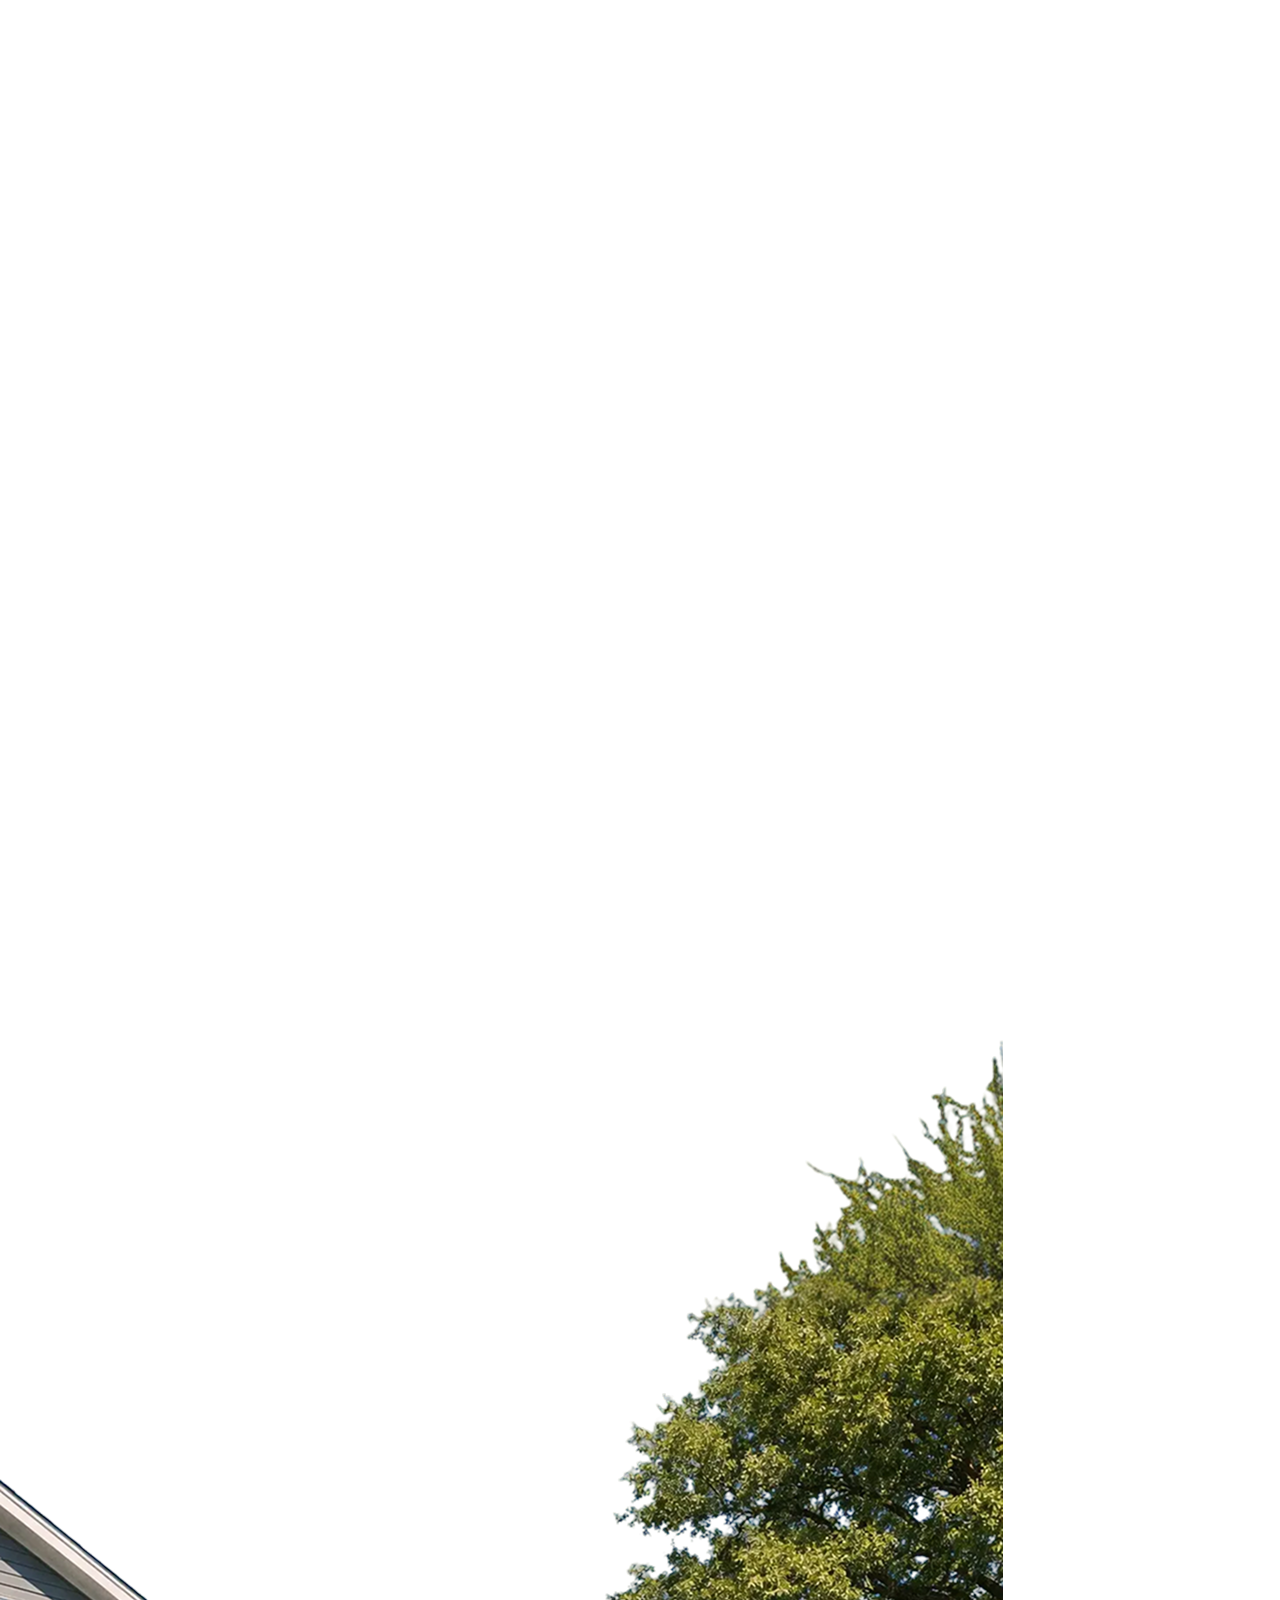
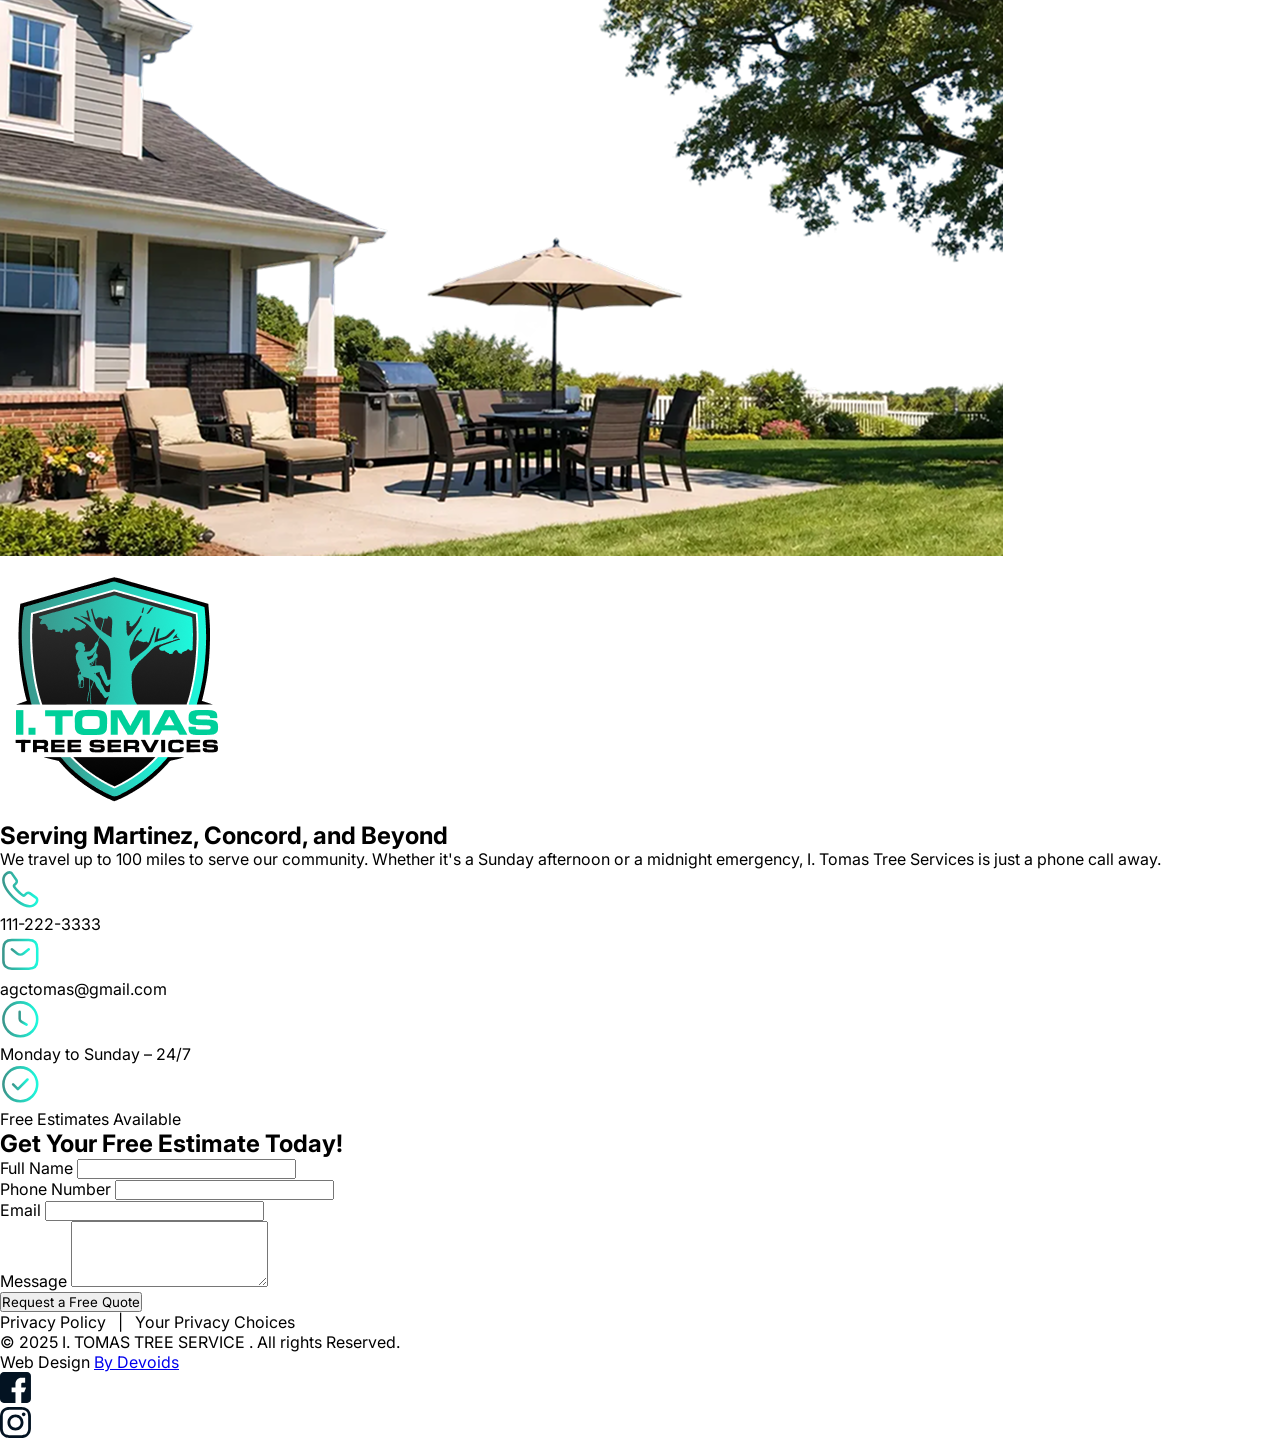
==== commit 89e01370: "fix: new changes" ====
--- a/contact.html
+++ b/contact.html
@@ -191,7 +191,7 @@
                       alt=""
                       class="w-5 sm:w-7"
                     />
-                    <p class="max-sm:text-sm">925-497-5533</p>
+                    <p class="max-sm:text-sm">111-222-3333</p>
                   </div>
                   <div class="footerInfo flex gap-2 items-center text-lg">
                     <img
@@ -285,7 +285,7 @@
               <p>© 2025 I. TOMAS TREE SERVICE . All rights Reserved.</p>
               <div class="flex gap-2 sm:gap-10 justify-center sm:justify-end">
                 <span>Web Design</span>
-                <a href="https://brandedstrong.com/"> By Branded Strong </a>
+                <a href="https://devoids.com/"> By Devoids </a>
               </div>
             </div>
           </div>
